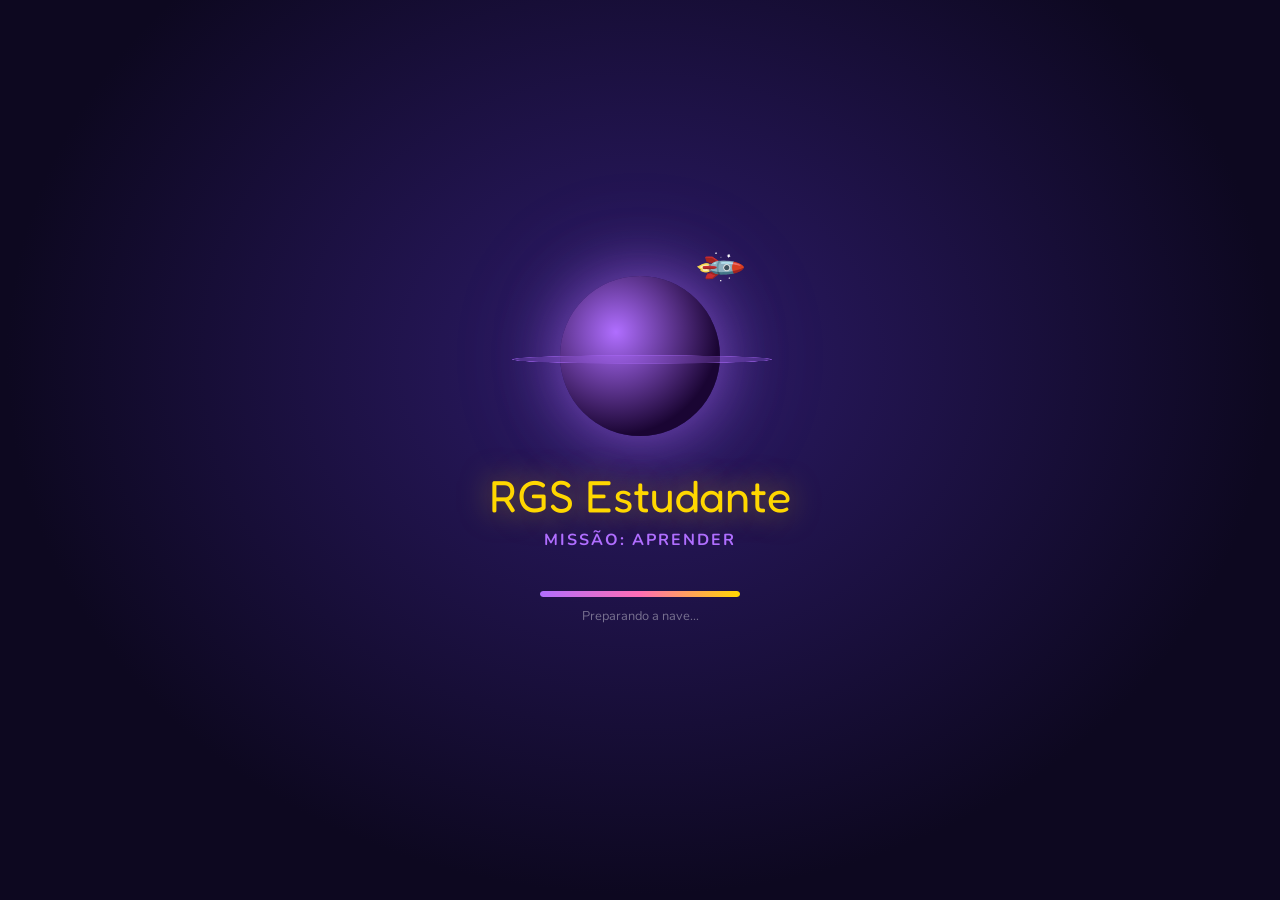
==== index.html @ f4dc2073 "Update index.html" ====
<!DOCTYPE html>
<html lang="pt-BR">
<head>
<meta charset="UTF-8">
<meta name="viewport" content="width=device-width, initial-scale=1.0, user-scalable=no">
<title>RGS Estudante 🚀</title>
<link href="https://fonts.googleapis.com/css2?family=Fredoka+One&family=Nunito:wght@400;600;700;800;900&display=swap" rel="stylesheet">
<style>
:root{--gold:#FFD700;--neon:#39ff14;--pink:#ff6eb4;--blue:#64c8ff;--purple:#b06eff;--red:#ff4757;--orange:#ff8c42;--surface:rgba(255,255,255,0.07);--surface2:rgba(255,255,255,0.13);--text:#f0e6ff}
*{box-sizing:border-box;margin:0;padding:0;-webkit-tap-highlight-color:transparent}
html{height:100%}
body{background:#0d0820;min-height:100vh;font-family:'Nunito',sans-serif;color:var(--text);overflow-x:hidden}
#starCanvas{position:fixed;top:0;left:0;width:100%;height:100%;pointer-events:none;z-index:0}

/* SPLASH */
#splash{position:fixed;inset:0;z-index:999;display:flex;flex-direction:column;align-items:center;justify-content:center;background:radial-gradient(ellipse at 50% 40%,#2d1b69 0%,#0d0820 70%);overflow:hidden}
#splash .planet{width:160px;height:160px;border-radius:50%;background:radial-gradient(circle at 35% 35%,#b06eff,#1a0533 70%);box-shadow:0 0 60px rgba(176,110,255,0.6),0 0 120px rgba(176,110,255,0.2);position:relative;animation:planetFloat 3s ease-in-out infinite}
#splash .planet::after{content:'';position:absolute;left:-30%;top:42%;width:160%;height:18%;background:rgba(176,110,255,0.25);border-radius:50%;border:2px solid rgba(176,110,255,0.5);transform:rotateX(75deg)}
.rocket-wrap{position:absolute;top:-30px;right:-20px;animation:rocketOrbit 6s linear infinite;transform-origin:-40px 50px}
.rocket-wrap span{font-size:2rem;display:block;transform:rotate(45deg)}
@keyframes planetFloat{0%,100%{transform:translateY(0)}50%{transform:translateY(-14px)}}
@keyframes rocketOrbit{from{transform:rotate(0deg)}to{transform:rotate(360deg)}}
#splash .app-name{font-family:'Fredoka One';font-size:2.8rem;color:var(--gold);margin-top:2rem;text-shadow:0 0 30px rgba(255,215,0,0.5);opacity:0;animation:fadeUp 0.8s 0.6s forwards}
#splash .app-sub{font-size:1rem;color:var(--purple);margin-top:6px;opacity:0;animation:fadeUp 0.8s 1s forwards;font-weight:700;letter-spacing:2px}
#splash .loading-bar-wrap{width:200px;height:6px;background:rgba(255,255,255,0.1);border-radius:20px;margin-top:2.5rem;overflow:hidden;opacity:0;animation:fadeUp 0.8s 1.3s forwards}
#splash .loading-bar{height:100%;width:0%;border-radius:20px;background:linear-gradient(90deg,var(--purple),var(--pink),var(--gold));animation:loadBar 2s 1.5s ease forwards}
#splash .loading-txt{font-size:0.8rem;color:rgba(255,255,255,0.4);margin-top:10px;opacity:0;animation:fadeUp 0.5s 1.5s forwards}
@keyframes fadeUp{from{opacity:0;transform:translateY(20px)}to{opacity:1;transform:translateY(0)}}
@keyframes loadBar{0%{width:0%}30%{width:40%}70%{width:75%}100%{width:100%}}
#splash.hide{animation:splashOut 0.7s forwards}
@keyframes splashOut{from{opacity:1;transform:scale(1)}to{opacity:0;transform:scale(1.06);pointer-events:none}}
.shoot{position:fixed;top:0;left:0;border-radius:50%;background:white;pointer-events:none;z-index:1;animation:shoot linear forwards}
@keyframes shoot{from{transform:translate(0,0);opacity:1}to{transform:translate(var(--dx),var(--dy));opacity:0}}

/* LAYOUT */
.app{position:relative;z-index:1;max-width:480px;margin:0 auto;padding:1rem}
.screen{display:none}.screen.active{display:block}

/* HEADER */
.header{background:var(--surface);backdrop-filter:blur(12px);border:1px solid rgba(255,255,255,0.13);border-radius:20px;padding:0.9rem 1.2rem;margin-bottom:1.2rem;display:flex;align-items:center;justify-content:space-between}
.logo{font-family:'Fredoka One';font-size:1.5rem;color:var(--gold);letter-spacing:1px}
.logo span{color:var(--pink)}
.logo small{font-size:0.6rem;color:rgba(255,255,255,0.35);display:block;font-family:'Nunito';font-weight:700;letter-spacing:2px}
.mode-btn{background:var(--surface2);border:1px solid rgba(255,255,255,0.18);border-radius:12px;color:var(--text);font-family:'Nunito';font-weight:800;font-size:0.78rem;padding:7px 14px;cursor:pointer;transition:all 0.2s}
.mode-btn:hover{background:rgba(255,255,255,0.2)}

/* LOGIN */
#screenLogin{min-height:70vh;display:none;flex-direction:column;align-items:center;justify-content:center}
#screenLogin.active{display:flex}
.login-planet{width:90px;height:90px;border-radius:50%;background:radial-gradient(circle at 35% 35%,var(--purple),#1a0533 70%);box-shadow:0 0 40px rgba(176,110,255,0.5);display:flex;align-items:center;justify-content:center;font-size:2.5rem;margin-bottom:1.5rem;animation:planetFloat 3s ease-in-out infinite}
.login-title{font-family:'Fredoka One';font-size:2rem;color:var(--gold);text-align:center}
.login-sub{font-size:0.9rem;color:rgba(255,255,255,0.5);margin-top:4px;margin-bottom:2rem;text-align:center}
.login-card{background:var(--surface);border:1px solid rgba(255,255,255,0.12);border-radius:24px;padding:1.75rem;width:100%;max-width:340px}
.login-label{font-size:0.82rem;font-weight:800;color:var(--blue);margin-bottom:6px;display:block}
.login-input{width:100%;background:rgba(255,255,255,0.08);border:1.5px solid rgba(255,255,255,0.15);border-radius:14px;padding:0.75rem 1rem;font-family:'Nunito';font-size:1rem;color:var(--text);outline:none;margin-bottom:1rem;transition:border 0.2s}
.login-input:focus{border-color:var(--purple)}
.login-btn{width:100%;background:linear-gradient(135deg,var(--purple),var(--pink));border:none;border-radius:14px;padding:0.9rem;font-family:'Fredoka One';font-size:1.1rem;color:white;cursor:pointer;transition:all 0.2s;margin-top:0.25rem;display:flex;align-items:center;justify-content:center;gap:8px}
.login-btn:hover{transform:scale(1.02);opacity:0.92}
.login-error{color:var(--red);font-size:0.82rem;text-align:center;margin-top:-0.5rem;margin-bottom:0.75rem;display:none}

/* HERO */
.hero-card{background:linear-gradient(135deg,rgba(176,110,255,0.28),rgba(57,255,20,0.07));border:1px solid rgba(176,110,255,0.35);border-radius:24px;padding:1.4rem 1.5rem;margin-bottom:1.2rem;position:relative;overflow:hidden}
.hero-card::before{content:'🚀';position:absolute;top:-8px;right:-8px;font-size:5rem;opacity:0.08;transform:rotate(30deg)}
.hero-greeting{font-family:'Fredoka One';font-size:1.6rem;color:var(--gold)}
.hero-name{font-family:'Fredoka One';font-size:2rem;color:white}
.hero-sub{font-size:0.85rem;opacity:0.65;margin-top:2px}
.xp-bar-wrap{margin-top:1rem}
.xp-label{font-size:0.74rem;opacity:0.65;margin-bottom:5px;display:flex;justify-content:space-between}
.xp-bar{background:rgba(255,255,255,0.1);border-radius:20px;height:14px;overflow:hidden}
.xp-fill{background:linear-gradient(90deg,var(--gold),var(--pink));height:100%;border-radius:20px;transition:width 1s ease}

/* STATS */
.stats-row{display:flex;gap:0.7rem;margin-bottom:1.2rem}
.stat-card{flex:1;background:var(--surface);border:1px solid rgba(255,255,255,0.1);border-radius:16px;padding:0.75rem 0.5rem;text-align:center}
.stat-num{font-family:'Fredoka One';font-size:1.5rem;color:var(--gold)}
.stat-lbl{font-size:0.65rem;opacity:0.6;line-height:1.3}
.section-title{font-family:'Fredoka One';font-size:1.05rem;color:var(--blue);margin-bottom:0.7rem;display:flex;align-items:center;gap:7px}

/* MISSIONS */
.mission-card{background:var(--surface);border:1px solid rgba(255,255,255,0.1);border-radius:18px;padding:1rem 1.2rem;margin-bottom:0.7rem;cursor:pointer;transition:all 0.22s;position:relative;overflow:hidden}
.mission-card:active{transform:scale(0.97)}
.mission-card:hover{border-color:var(--purple);background:var(--surface2);transform:translateY(-2px)}
.mission-header{display:flex;align-items:center;gap:10px;margin-bottom:6px}
.mission-icon{font-size:2rem}
.mission-name{font-weight:800;font-size:0.98rem}
.mission-sub{font-size:0.76rem;opacity:0.65}
.mission-footer{display:flex;gap:6px;margin-top:8px;flex-wrap:wrap}
.badge{font-size:0.68rem;font-weight:800;padding:3px 10px;border-radius:20px;display:inline-block}
.badge-xp{background:rgba(255,215,0,0.18);color:var(--gold);border:1px solid rgba(255,215,0,0.35)}
.badge-subj{background:rgba(100,200,255,0.18);color:var(--blue);border:1px solid rgba(100,200,255,0.35)}
.badge-done{background:rgba(57,255,20,0.13);color:var(--neon);border:1px solid rgba(57,255,20,0.3)}
.badge-diff{background:rgba(255,140,66,0.18);color:var(--orange);border:1px solid rgba(255,140,66,0.35)}
.empty-state{text-align:center;padding:2rem 1rem;opacity:0.55}
.empty-icon{font-size:2.5rem;margin-bottom:0.5rem}
.empty-msg{font-size:0.85rem;line-height:1.5}

/* TASK */
.task-header{background:var(--surface);border:1px solid rgba(255,255,255,0.1);border-radius:20px;padding:1rem 1.2rem;margin-bottom:1rem}
.task-title{font-family:'Fredoka One';font-size:1.2rem;color:var(--gold)}
.progress-lbl{font-size:0.74rem;opacity:0.65;margin-bottom:4px;display:flex;justify-content:space-between}
.progress-bar{background:rgba(255,255,255,0.1);border-radius:20px;height:10px;overflow:hidden}
.progress-fill{background:linear-gradient(90deg,var(--blue),var(--purple));height:100%;border-radius:20px;transition:width 0.5s}
.question-card{background:linear-gradient(135deg,rgba(100,200,255,0.1),rgba(176,110,255,0.12));border:1px solid rgba(100,200,255,0.28);border-radius:20px;padding:1.25rem;margin-bottom:1rem}
.question-num{font-size:0.72rem;color:var(--blue);font-weight:800;margin-bottom:6px;letter-spacing:1px}
.question-text{font-size:1.05rem;font-weight:700;line-height:1.45}
.options-grid{display:grid;grid-template-columns:1fr 1fr;gap:0.6rem;margin-bottom:1rem}
.option-btn{background:var(--surface);border:1.5px solid rgba(255,255,255,0.14);border-radius:14px;padding:0.8rem 0.5rem;cursor:pointer;font-family:'Nunito';font-weight:800;font-size:0.88rem;color:var(--text);transition:all 0.18s;text-align:center;line-height:1.3}
.option-btn:hover:not(:disabled){border-color:var(--purple);background:rgba(176,110,255,0.2);transform:scale(1.03)}
.option-btn.correct{background:rgba(57,255,20,0.2);border-color:var(--neon);color:var(--neon)}
.option-btn.wrong{background:rgba(255,71,87,0.2);border-color:var(--red);color:var(--red)}
.option-btn:disabled{cursor:default}
.open-answer{width:100%;background:var(--surface2);border:1.5px solid rgba(255,255,255,0.18);border-radius:14px;padding:0.8rem 1rem;font-family:'Nunito';font-size:1rem;color:var(--text);resize:none;outline:none;margin-bottom:0.75rem}
.open-answer:focus{border-color:var(--purple)}
.feedback-bar{border-radius:14px;padding:0.75rem 1rem;margin-bottom:0.75rem;font-weight:800;display:none;align-items:center;gap:8px;font-size:0.95rem}
.feedback-bar.correct{background:rgba(57,255,20,0.14);border:1px solid rgba(57,255,20,0.35);color:var(--neon);display:flex}
.feedback-bar.wrong{background:rgba(255,71,87,0.14);border:1px solid rgba(255,71,87,0.35);color:var(--red);display:flex}
.next-btn{width:100%;background:linear-gradient(135deg,var(--purple),var(--pink));border:none;border-radius:16px;padding:0.9rem;font-family:'Fredoka One';font-size:1.1rem;color:white;cursor:pointer;transition:all 0.2s;display:none}
.next-btn:hover{transform:scale(1.02)}
.next-btn.visible{display:block}
.back-btn{background:var(--surface);border:1px solid rgba(255,255,255,0.13);border-radius:12px;padding:7px 16px;cursor:pointer;font-family:'Nunito';font-weight:800;font-size:0.82rem;color:var(--text);margin-bottom:1rem;transition:all 0.2s}
.back-btn:hover{background:var(--surface2)}
.submit-btn{width:100%;background:linear-gradient(135deg,var(--blue),var(--purple));border:none;border-radius:16px;padding:0.9rem;font-family:'Fredoka One';font-size:1.1rem;color:white;cursor:pointer;transition:all 0.2s}
.submit-btn:hover{transform:scale(1.02)}

/* RESULT */
.result-card{background:linear-gradient(135deg,rgba(255,215,0,0.13),rgba(176,110,255,0.13));border:1px solid rgba(255,215,0,0.28);border-radius:24px;padding:2rem;text-align:center;margin-bottom:1rem}
.result-trophy{font-size:4.5rem;margin-bottom:0.5rem;animation:trophyBounce 0.6s 0.2s both}
@keyframes trophyBounce{0%{transform:scale(0) rotate(-20deg)}70%{transform:scale(1.2) rotate(5deg)}100%{transform:scale(1) rotate(0)}}
.result-title{font-family:'Fredoka One';font-size:2rem;color:var(--gold)}
.result-sub{font-size:0.88rem;opacity:0.75;margin-top:4px}
.result-score{font-family:'Fredoka One';font-size:3.5rem;margin:1rem 0;background:linear-gradient(135deg,var(--gold),var(--pink));-webkit-background-clip:text;-webkit-text-fill-color:transparent;background-clip:text}
.result-stats{display:flex;gap:1rem;justify-content:center;margin-top:1rem}
.result-stat{text-align:center}
.result-stat-num{font-family:'Fredoka One';font-size:1.4rem;color:var(--blue)}
.result-stat-lbl{font-size:0.72rem;opacity:0.65}
.xp-gained{background:rgba(255,215,0,0.13);border:1px solid rgba(255,215,0,0.28);border-radius:14px;padding:0.75rem;margin-top:1rem;font-family:'Fredoka One';font-size:1.1rem;color:var(--gold)}

/* PARENT */
.parent-band{background:linear-gradient(135deg,rgba(255,140,66,0.22),rgba(255,71,87,0.15));border:1px solid rgba(255,140,66,0.3);border-radius:20px;padding:1rem 1.2rem;margin-bottom:1rem;display:flex;align-items:center;gap:10px}
.parent-icon{font-size:1.8rem}
.parent-title{font-family:'Fredoka One';font-size:1.15rem;color:var(--orange)}
.parent-sub{font-size:0.76rem;opacity:0.65}
.tab-bar{display:flex;gap:0.5rem;margin-bottom:1rem}
.tab-btn{flex:1;background:var(--surface);border:1px solid rgba(255,255,255,0.1);border-radius:12px;padding:0.55rem 0.25rem;cursor:pointer;font-family:'Nunito';font-weight:800;font-size:0.75rem;color:var(--text);transition:all 0.2s;text-align:center}
.tab-btn.active{background:rgba(176,110,255,0.28);border-color:var(--purple);color:var(--purple)}
.tab-content{display:none}.tab-content.active{display:block}
.create-card{background:var(--surface);border:1px solid rgba(255,255,255,0.1);border-radius:20px;padding:1.25rem;margin-bottom:1rem}
.form-label{font-size:0.78rem;font-weight:800;color:var(--blue);margin-bottom:5px;display:block}
.form-input,.form-select{width:100%;background:rgba(255,255,255,0.07);border:1.5px solid rgba(255,255,255,0.14);border-radius:12px;padding:0.65rem 0.9rem;font-family:'Nunito';font-size:0.9rem;color:var(--text);outline:none;margin-bottom:0.85rem;transition:border 0.2s}
.form-input:focus,.form-select:focus{border-color:var(--purple)}
.form-select option{background:#1a0533}
.form-row{display:grid;grid-template-columns:1fr 1fr;gap:0.7rem}
.generate-btn{width:100%;background:linear-gradient(135deg,var(--orange),var(--red));border:none;border-radius:14px;padding:0.85rem;font-family:'Fredoka One';font-size:1rem;color:white;cursor:pointer;transition:all 0.2s;display:flex;align-items:center;justify-content:center;gap:8px}
.generate-btn:hover{transform:scale(1.02)}
.generate-btn:disabled{opacity:0.55;cursor:default;transform:none}
.preview-card{background:rgba(57,255,20,0.05);border:1px solid rgba(57,255,20,0.2);border-radius:16px;padding:1rem;margin-top:0.75rem;display:none}
.preview-card.visible{display:block}
.preview-title{font-size:0.78rem;font-weight:800;color:var(--neon);margin-bottom:6px}
.preview-q{font-size:0.83rem;margin-bottom:4px;opacity:0.82}
.publish-btn{width:100%;background:linear-gradient(135deg,var(--neon),#00cc44);border:none;border-radius:14px;padding:0.85rem;margin-top:0.75rem;font-family:'Fredoka One';font-size:1rem;color:#0a3300;cursor:pointer;transition:all 0.2s}
.publish-btn:hover{transform:scale(1.02)}
.task-item{background:var(--surface);border:1px solid rgba(255,255,255,0.09);border-radius:14px;padding:0.75rem 1rem;margin-bottom:0.55rem;display:flex;align-items:center;justify-content:space-between}
.task-item-name{font-weight:800;font-size:0.88rem}
.task-item-meta{font-size:0.72rem;opacity:0.55;margin-top:2px}
.task-delete{background:rgba(255,71,87,0.18);border:1px solid rgba(255,71,87,0.3);border-radius:8px;padding:4px 10px;cursor:pointer;font-size:0.72rem;color:var(--red);font-family:'Nunito';font-weight:800}
.config-card{background:var(--surface);border:1px solid rgba(255,255,255,0.1);border-radius:20px;padding:1.25rem;margin-bottom:1rem}
.config-title{font-family:'Fredoka One';font-size:1.1rem;color:var(--gold);margin-bottom:0.4rem}
.config-sub{font-size:0.8rem;opacity:0.65;margin-bottom:1rem;line-height:1.5}
.save-btn{width:100%;background:linear-gradient(135deg,var(--purple),var(--blue));border:none;border-radius:14px;padding:0.85rem;font-family:'Fredoka One';font-size:1rem;color:white;cursor:pointer;transition:all 0.2s}
.save-btn:hover{transform:scale(1.02)}
.tip-box{background:rgba(100,200,255,0.07);border:1px solid rgba(100,200,255,0.18);border-radius:12px;padding:0.7rem;margin-top:0.75rem;font-size:0.78rem;color:var(--blue);line-height:1.5}
.gs-badge{font-size:0.7rem;font-weight:800;padding:3px 10px;border-radius:10px}
.gs-ok{background:rgba(57,255,20,0.15);color:var(--neon);border:1px solid rgba(57,255,20,0.3)}
.gs-err{background:rgba(255,71,87,0.15);color:var(--red);border:1px solid rgba(255,71,87,0.3)}
.gs-load{background:rgba(255,215,0,0.15);color:var(--gold);border:1px solid rgba(255,215,0,0.3)}

/* LOADING OVERLAY */
#loadingOverlay{position:fixed;inset:0;background:rgba(13,8,32,0.85);z-index:800;display:none;flex-direction:column;align-items:center;justify-content:center;gap:1rem}
#loadingOverlay.show{display:flex}
.loading-msg{font-family:'Fredoka One';font-size:1.2rem;color:var(--gold)}

/* TOAST */
.toast{position:fixed;bottom:1.5rem;left:50%;transform:translateX(-50%);background:rgba(20,8,50,0.96);border:1px solid rgba(176,110,255,0.4);border-radius:16px;padding:0.75rem 1.25rem;font-weight:800;font-size:0.88rem;z-index:500;opacity:0;transition:opacity 0.3s;pointer-events:none;white-space:nowrap;max-width:90vw;text-align:center}
.toast.show{opacity:1}
@keyframes xpPop{0%{transform:translate(-50%,-50%) scale(0.5);opacity:1}100%{transform:translate(-50%,-150%) scale(1.3);opacity:0}}
.xp-pop{position:fixed;left:50%;top:50%;font-family:'Fredoka One';font-size:2rem;color:var(--gold);pointer-events:none;z-index:400;animation:xpPop 1.1s ease-out forwards;text-shadow:0 0 20px rgba(255,215,0,0.6)}
.spinner{display:inline-block;width:20px;height:20px;border:3px solid rgba(255,255,255,0.25);border-top-color:white;border-radius:50%;animation:spin 0.7s linear infinite}
.spinner-lg{width:40px;height:40px;border-width:4px}
@keyframes spin{to{transform:rotate(360deg)}}
.confetti{position:fixed;pointer-events:none;z-index:300;border-radius:2px;animation:confettiDrop linear forwards}
@keyframes confettiDrop{from{transform:translateY(-20px) rotate(0deg);opacity:1}to{transform:translateY(100vh) rotate(720deg);opacity:0}}
</style>
</head>
<body>
<canvas id="starCanvas"></canvas>

<!-- SPLASH -->
<div id="splash">
  <div style="position:relative">
    <div class="planet">
      <div class="rocket-wrap"><span>🚀</span></div>
    </div>
  </div>
  <div class="app-name">RGS Estudante</div>
  <div class="app-sub">MISSÃO: APRENDER</div>
  <div class="loading-bar-wrap"><div class="loading-bar"></div></div>
  <div class="loading-txt">Preparando a nave...</div>
</div>

<!-- LOADING OVERLAY -->
<div id="loadingOverlay">
  <div class="spinner spinner-lg"></div>
  <div class="loading-msg" id="loadingMsg">Conectando ao servidor...</div>
</div>

<div class="toast" id="toast"></div>

<div class="app">
  <!-- HEADER -->
  <div class="header">
    <div class="logo">RGS<span> Est.</span> 🚀<small>ESTUDANTE</small></div>
    <div style="display:flex;gap:8px;align-items:center">
      <span class="gs-badge gs-load" id="gsBadge">⏳ Sync</span>
      <button class="mode-btn" id="modeToggle" onclick="toggleMode()">🔒 Pais</button>
    </div>
  </div>

  <!-- LOGIN FILHO -->
  <div class="screen" id="screenLogin">
    <div class="login-planet">🌟</div>
    <div class="login-title">Olá, Explorador!</div>
    <div class="login-sub">Entre com seu nome para decolar</div>
    <div class="login-card">
      <label class="login-label">👦 Seu nome</label>
      <input class="login-input" id="loginName" placeholder="Digite seu nome..." autocomplete="off">
      <label class="login-label">🔑 Sua senha secreta</label>
      <input class="login-input" id="loginPass" type="password" placeholder="••••" inputmode="numeric" maxlength="6">
      <div class="login-error" id="loginError">Nome ou senha incorretos 🚫</div>
      <button class="login-btn" id="loginBtn" onclick="doLogin()">🚀 Decolar!</button>
    </div>
  </div>

  <!-- HOME FILHO -->
  <div class="screen" id="screenChild">
    <div class="hero-card">
      <div class="hero-greeting">Olá,</div>
      <div class="hero-name" id="heroName">Explorador!</div>
      <div class="hero-sub">Continue sua aventura do conhecimento ✨</div>
      <div class="xp-bar-wrap">
        <div class="xp-label"><span>Nível <span id="childLevel">1</span></span><span id="xpDisplay">0 / 100 XP</span></div>
        <div class="xp-bar"><div class="xp-fill" id="xpFill" style="width:0%"></div></div>
      </div>
    </div>
    <div class="stats-row">
      <div class="stat-card"><div class="stat-num" id="totalMissions">0</div><div class="stat-lbl">Missões feitas</div></div>
      <div class="stat-card"><div class="stat-num" id="totalStars">⭐ 0</div><div class="stat-lbl">Estrelas</div></div>
      <div class="stat-card"><div class="stat-num" id="avgScore">-</div><div class="stat-lbl">Nota média</div></div>
    </div>
    <div class="section-title">🎯 Missões Pendentes</div>
    <div id="pendingList"></div>
    <div class="section-title" style="margin-top:1rem">✅ Missões Concluídas</div>
    <div id="doneList"></div>
    <div style="text-align:center;margin-top:1.5rem">
      <button class="back-btn" onclick="logout()">🚪 Sair</button>
    </div>
  </div>

  <!-- TASK -->
  <div class="screen" id="screenTask">
    <button class="back-btn" onclick="goBack()">← Voltar</button>
    <div class="task-header">
      <div class="task-title" id="taskTitle">Missão</div>
      <div style="margin-top:8px">
        <div class="progress-lbl"><span>Questão <span id="qCurrent">1</span> de <span id="qTotal">8</span></span><span id="qScore">0 certas</span></div>
        <div class="progress-bar"><div class="progress-fill" id="progressFill" style="width:0%"></div></div>
      </div>
    </div>
    <div class="question-card">
      <div class="question-num" id="questionNum">QUESTÃO 1</div>
      <div class="question-text" id="questionText">Carregando...</div>
    </div>
    <div id="optionsArea"></div>
    <div class="feedback-bar" id="feedbackBar"><span id="feedbackIcon">✅</span><span id="feedbackMsg">Correto!</span></div>
    <button class="next-btn" id="nextBtn" onclick="nextQuestion()">Próxima questão →</button>
  </div>

  <!-- RESULT -->
  <div class="screen" id="screenResult">
    <div class="result-card">
      <div class="result-trophy" id="resultTrophy">🏆</div>
      <div class="result-title" id="resultTitle">Incrível!</div>
      <div class="result-sub" id="resultSub">Missão completa!</div>
      <div class="result-score" id="resultScore">8/8</div>
      <div class="result-stats">
        <div class="result-stat"><div class="result-stat-num" id="resCorrect">0</div><div class="result-stat-lbl">Certas</div></div>
        <div class="result-stat"><div class="result-stat-num" id="resWrong">0</div><div class="result-stat-lbl">Erradas</div></div>
        <div class="result-stat"><div class="result-stat-num" id="resGrade">10</div><div class="result-stat-lbl">Nota</div></div>
      </div>
      <div class="xp-gained" id="xpGained">+50 XP! ⭐</div>
    </div>
    <button class="submit-btn" onclick="afterResult()">🚀 Voltar ao Hangar</button>
  </div>

  <!-- PARENT -->
  <div class="screen" id="screenParent">
    <button class="back-btn" onclick="exitParent()">← Sair</button>
    <div class="parent-band">
      <div class="parent-icon">👨‍💼</div>
      <div><div class="parent-title">Painel do Comandante</div><div class="parent-sub">Gerencie missões e alunos</div></div>
    </div>
    <div class="tab-bar">
      <button class="tab-btn active" onclick="switchTab('tabCreate')">➕ Criar</button>
      <button class="tab-btn" onclick="switchTab('tabTasks')">📋 Missões</button>
      <button class="tab-btn" onclick="switchTab('tabConfig')">⚙️ Config</button>
    </div>

    <!-- TAB CRIAR -->
    <div class="tab-content active" id="tabCreate">
      <div class="create-card">
        <label class="form-label">📚 Matéria</label>
        <select class="form-select" id="taskSubject">
          <option value="Matemática">🔢 Matemática</option>
          <option value="Português">📝 Português</option>
          <option value="Ciências">🔬 Ciências</option>
          <option value="História">📜 História</option>
          <option value="Geografia">🗺️ Geografia</option>
          <option value="Inglês">🌍 Inglês</option>
          <option value="Lógica">🧠 Raciocínio Lógico</option>
        </select>
        <label class="form-label">🎯 Tema da atividade</label>
        <input class="form-input" id="taskType" placeholder="Ex: tabuada do 7, sistema solar...">
        <div class="form-row">
          <div>
            <label class="form-label">📊 Dificuldade</label>
            <select class="form-select" id="taskDiff">
              <option value="fácil">😊 Fácil</option>
              <option value="médio" selected>🤔 Médio</option>
              <option value="difícil">🔥 Difícil</option>
            </select>
          </div>
          <div>
            <label class="form-label">❓ Questões</label>
            <select class="form-select" id="taskQty">
              <option value="5">5</option>
              <option value="8" selected>8</option>
              <option value="10">10</option>
            </select>
          </div>
        </div>
        <label class="form-label">👦 Para quem?</label>
        <select class="form-select" id="taskTarget"><option value="">— Todos —</option></select>
        <button class="generate-btn" id="generateBtn" onclick="generateTask()">
          <span id="generateBtnText">🤖 Gerar Missão com IA</span>
        </button>
        <div class="tip-box">💡 A IA cria questões personalizadas com múltipla escolha e gabarito.</div>
        <div class="preview-card" id="previewCard">
          <div class="preview-title">✅ MISSÃO GERADA — Prévia:</div>
          <div id="previewContent"></div>
          <button class="publish-btn" onclick="publishTask()">🚀 Publicar Missão!</button>
        </div>
      </div>
    </div>

    <!-- TAB MISSÕES -->
    <div class="tab-content" id="tabTasks">
      <div id="parentTaskList"></div>
    </div>

    <!-- TAB CONFIG -->
    <div class="tab-content" id="tabConfig">
      <div class="config-card">
        <div class="config-title">👦 Gerenciar Alunos</div>
        <div class="config-sub">Cadastre a criança com nome e senha. Os dados ficam salvos no Google Sheets e funcionam em qualquer dispositivo.</div>
        <label class="form-label">Nome do aluno</label>
        <input class="form-input" id="newStudentName" placeholder="Ex: João">
        <label class="form-label">Senha do aluno (números)</label>
        <input class="form-input" id="newStudentPass" type="password" placeholder="Ex: 1234" maxlength="6" inputmode="numeric">
        <button class="save-btn" onclick="addStudent()">➕ Adicionar Aluno</button>
        <div id="studentList" style="margin-top:1rem"></div>
      </div>
      <div class="config-card">
        <div class="config-title">🔑 PIN dos Pais</div>
        <div class="config-sub">PIN atual: salvo no seu navegador.</div>
        <label class="form-label">Novo PIN</label>
        <input class="form-input" id="newPin" type="password" placeholder="Mínimo 4 dígitos" maxlength="6" inputmode="numeric">
        <button class="save-btn" onclick="changePin()">💾 Alterar PIN</button>
      </div>
      <div class="config-card">
        <div class="config-title">🤖 API Key Anthropic</div>
        <div class="config-sub">Para gerar missões com IA.</div>
        <label class="form-label">API Key</label>
        <input class="form-input" id="apiKeyInput" type="password" placeholder="sk-ant-...">
        <button class="save-btn" onclick="saveApiKey()">💾 Salvar</button>
        <div class="tip-box">🔒 Salva só no seu navegador. Obtenha em console.anthropic.com</div>
      </div>
      <div class="config-card">
        <div class="config-title">🔗 URL Google Sheets</div>
        <div class="config-sub">Cole aqui a URL do seu Google Apps Script Web App.</div>
        <label class="form-label">URL do Web App</label>
        <input class="form-input" id="gsUrlInput" placeholder="https://script.google.com/macros/s/...">
        <button class="save-btn" onclick="saveGsUrl()">💾 Salvar URL</button>
      </div>
    </div>
  </div>

  <!-- PARENT LOGIN -->
  <div class="screen" id="screenParentLogin">
    <div style="min-height:60vh;display:flex;flex-direction:column;align-items:center;justify-content:center">
      <div class="login-planet">🔒</div>
      <div class="login-title">Área dos Pais</div>
      <div class="login-sub">Digite o PIN para entrar</div>
      <div class="login-card">
        <label class="login-label">🔑 PIN</label>
        <input class="login-input" id="parentPinInput" type="password" placeholder="••••••" maxlength="6" inputmode="numeric">
        <div class="login-error" id="parentPinError">PIN incorreto! 🚫</div>
        <button class="login-btn" onclick="checkParentPin()">Entrar no Painel</button>
        <button class="back-btn" style="width:100%;margin-top:0.5rem;margin-bottom:0;text-align:center" onclick="cancelParentLogin()">Cancelar</button>
      </div>
    </div>
  </div>
</div>

<script>
// ═══════════════════════════════════════════════
//  CONFIG — cole a URL do Google Apps Script aqui
//  (pode também configurar no painel dos pais)
// ═══════════════════════════════════════════════
const GS_URL_FIXED = 'https://script.google.com/macros/s/AKfycbxvFxmC5_zWMsGa9QaGRkug58O81MhZ-DTHuXFE1EU9lJH2x61XuIpBp4S7IMw2_W3d/exec';

// ═══════════════════════════════════════════════
//  ESTADO
// ═══════════════════════════════════════════════
let config = { pin:'1234', apiKey:'' };
let GS_URL = GS_URL_FIXED;
let students = [];   // carregado do Sheets
let tasks    = [];   // carregado do Sheets
let currentStudent = null;
let currentTask    = null;
let currentQIdx    = 0;
let correctCount   = 0;
let generatedTask  = null;
let prevScreen     = 'screenLogin';

// ═══════════════════════════════════════════════
//  ESTRELAS
// ═══════════════════════════════════════════════
(function(){
  const c=document.getElementById('starCanvas'),ctx=c.getContext('2d');
  let stars=[];
  function resize(){c.width=innerWidth;c.height=innerHeight}
  resize();window.addEventListener('resize',resize);
  for(let i=0;i<120;i++) stars.push({x:Math.random(),y:Math.random(),r:Math.random()*1.5+0.3,opacity:Math.random(),dir:Math.random()>0.5?1:-1});
  function draw(){ctx.clearRect(0,0,c.width,c.height);stars.forEach(s=>{s.opacity+=0.008*s.dir;if(s.opacity>1||s.opacity<0)s.dir*=-1;ctx.beginPath();ctx.arc(s.x*c.width,s.y*c.height,s.r,0,Math.PI*2);ctx.fillStyle=`rgba(255,255,255,${s.opacity})`;ctx.fill()});requestAnimationFrame(draw)}
  draw();
  setInterval(()=>{const el=document.createElement('div');el.className='shoot';const len=Math.random()*200+100;el.style.cssText=`left:${Math.random()*100}%;top:${Math.random()*40}%;--dx:${len}px;--dy:${len}px;width:${Math.random()*2+1}px;height:${Math.random()*2+1}px;box-shadow:0 0 4px white;animation-duration:${Math.random()*0.8+0.4}s`;document.body.appendChild(el);setTimeout(()=>el.remove(),1200)},4000);
})();

// ═══════════════════════════════════════════════
//  SPLASH → INIT
// ═══════════════════════════════════════════════
window.addEventListener('load',()=>{
  loadLocalConfig();
  setTimeout(()=>{
    const sp=document.getElementById('splash');
    sp.classList.add('hide');
    setTimeout(()=>{sp.style.display='none';initApp()},700);
  },3400);
});

async function initApp(){
  showScreen('screenLogin');
  await carregarDoSheets();
}

// ═══════════════════════════════════════════════
//  LOCAL CONFIG (pin, apiKey, gsUrl)
// ═══════════════════════════════════════════════
function loadLocalConfig(){
  try{
    const c=localStorage.getItem('rgs_config');
    if(c) config={...config,...JSON.parse(c)};
    GS_URL = config.gsUrl || GS_URL_FIXED;
  }catch(e){}
}
function saveLocalConfig(){
  localStorage.setItem('rgs_config',JSON.stringify(config));
}

// ═══════════════════════════════════════════════
//  GOOGLE SHEETS — comunicação
// ═══════════════════════════════════════════════
function setBadge(state,msg){
  const b=document.getElementById('gsBadge');
  b.className='gs-badge '+(state==='ok'?'gs-ok':state==='err'?'gs-err':'gs-load');
  b.textContent=msg;
}

async function gsGet(tipo){
  if(!GS_URL) return null;
  try{
    const r=await fetch(GS_URL+'?type='+tipo,{method:'GET'});
    const d=await r.json();
    return d.ok ? d : null;
  }catch(e){return null;}
}

async function gsPost(data){
  if(!GS_URL) return false;
  try{
    await fetch(GS_URL,{method:'POST',mode:'no-cors',headers:{'Content-Type':'application/json'},body:JSON.stringify(data)});
    return true;
  }catch(e){return false;}
}

async function carregarDoSheets(){
  if(!GS_URL){setBadge('err','⚡ Sem URL');return;}
  setBadge('load','⏳ Sync...');
  showLoading('Carregando dados...');
  try{
    const [rs,rt]=await Promise.all([gsGet('alunos'),gsGet('tarefas')]);
    if(rs && rs.alunos)  students = rs.alunos;
    if(rt && rt.tarefas) tasks    = rt.tarefas;
    setBadge('ok','✅ Online');
  }catch(e){
    setBadge('err','❌ Offline');
    showToast('Sem conexão com Sheets. Verifique a URL.');
  }
  hideLoading();
}

// ═══════════════════════════════════════════════
//  LOADING OVERLAY
// ═══════════════════════════════════════════════
function showLoading(msg='Carregando...'){
  document.getElementById('loadingMsg').textContent=msg;
  document.getElementById('loadingOverlay').classList.add('show');
}
function hideLoading(){
  document.getElementById('loadingOverlay').classList.remove('show');
}

// ═══════════════════════════════════════════════
//  SCREENS
// ═══════════════════════════════════════════════
function showScreen(id){
  document.querySelectorAll('.screen').forEach(s=>s.classList.remove('active'));
  document.getElementById(id).classList.add('active');
  window.scrollTo(0,0);
}
function goBack(){showScreen(prevScreen);if(prevScreen==='screenChild')refreshChild();}

// ═══════════════════════════════════════════════
//  LOGIN FILHO
// ═══════════════════════════════════════════════
document.addEventListener('keydown',e=>{
  if(e.key==='Enter'){
    if(document.getElementById('screenLogin').classList.contains('active')) doLogin();
    if(document.getElementById('screenParentLogin').classList.contains('active')) checkParentPin();
  }
});

async function doLogin(){
  const name=document.getElementById('loginName').value.trim();
  const pass=document.getElementById('loginPass').value.trim();
  const err=document.getElementById('loginError');
  const btn=document.getElementById('loginBtn');
  if(!name||!pass){err.style.display='block';err.textContent='Preencha nome e senha!';return;}

  btn.innerHTML='<span class="spinner"></span> Entrando...';
  btn.disabled=true;

  // Recarrega alunos do Sheets para garantir dados frescos
  if(GS_URL){
    const rs=await gsGet('alunos');
    if(rs&&rs.alunos) students=rs.alunos;
  }

  const student=students.find(s=>s.nome.toLowerCase()===name.toLowerCase()&&s.senha===pass);

  btn.innerHTML='🚀 Decolar!';
  btn.disabled=false;

  if(!student){
    err.style.display='block';
    err.textContent='Nome ou senha incorretos 🚫';
    return;
  }
  err.style.display='none';
  currentStudent=student;
  document.getElementById('loginName').value='';
  document.getElementById('loginPass').value='';

  // Carrega tarefas frescas
  if(GS_URL){
    showLoading('Carregando missões...');
    const rt=await gsGet('tarefas');
    if(rt&&rt.tarefas) tasks=rt.tarefas;
    hideLoading();
  }

  prevScreen='screenChild';
  refreshChild();
  showScreen('screenChild');
}

function logout(){
  currentStudent=null;
  showScreen('screenLogin');
}

// ═══════════════════════════════════════════════
//  HOME FILHO
// ═══════════════════════════════════════════════
function refreshChild(){
  if(!currentStudent) return;
  const s=currentStudent;
  const xp=s.xp||0, xpPerLevel=100;
  const level=Math.floor(xp/xpPerLevel)+1;
  const inLevel=xp%xpPerLevel;
  document.getElementById('heroName').textContent=(s.nome||s.name)+'!';
  document.getElementById('childLevel').textContent=level;
  document.getElementById('xpDisplay').textContent=`${inLevel} / ${xpPerLevel} XP`;
  document.getElementById('xpFill').style.width=(inLevel/xpPerLevel*100)+'%';
  document.getElementById('totalMissions').textContent=s.missoes||s.missions||0;
  document.getElementById('totalStars').textContent='⭐ '+(s.estrelas||s.stars||0);
  const scores=s.notas||s.scores||[];
  const avg=scores.length?(scores.reduce((a,b)=>Number(a)+Number(b),0)/scores.length).toFixed(1):'-';
  document.getElementById('avgScore').textContent=avg;
  renderMissions();
}

function renderMissions(){
  const sNome=(currentStudent.nome||currentStudent.name||'').toLowerCase();
  const pending=tasks.filter(t=>!t.done&&(!t.targetStudent||t.targetStudent.toLowerCase()===sNome||t.targetStudent===''));
  const done=tasks.filter(t=>t.done&&(t.doneBy||'').toLowerCase()===sNome);

  const pendEl=document.getElementById('pendingList');
  const doneEl=document.getElementById('doneList');

  pendEl.innerHTML=pending.length===0
    ?`<div class="empty-state"><div class="empty-icon">🛸</div><div class="empty-msg">Nenhuma missão pendente.<br>Aguarde o comandante!</div></div>`
    :pending.map(t=>`
      <div class="mission-card" onclick="startTask('${t.id}')">
        <div class="mission-header">
          <div class="mission-icon">${subjectIcon(t.subject)}</div>
          <div><div class="mission-name">${t.name}</div><div class="mission-sub">${t.subject} • ${t.questions.length} questões</div></div>
        </div>
        <div class="mission-footer">
          <span class="badge badge-xp">+${t.xp} XP</span>
          <span class="badge badge-subj">${t.subject}</span>
          <span class="badge badge-diff">${t.diff||'médio'}</span>
        </div>
      </div>`).join('');

  doneEl.innerHTML=done.length===0
    ?`<div class="empty-state"><div class="empty-icon">🌙</div><div class="empty-msg">Nenhuma missão concluída ainda.</div></div>`
    :done.map(t=>`
      <div class="mission-card" style="opacity:0.65;cursor:default">
        <div class="mission-header">
          <div class="mission-icon">${subjectIcon(t.subject)}</div>
          <div><div class="mission-name">${t.name}</div><div class="mission-sub">${t.subject} • Nota: ${t.score}/10</div></div>
        </div>
        <div class="mission-footer">
          <span class="badge badge-done">✅ Concluída</span>
          <span class="badge badge-xp">+${t.xpEarned||t.xp} XP</span>
        </div>
      </div>`).join('');
}

function subjectIcon(s){return{Matemática:'🔢',Português:'📝',Ciências:'🔬',História:'📜',Geografia:'🗺️',Inglês:'🌍',Lógica:'🧠'}[s]||'📚'}

// ═══════════════════════════════════════════════
//  TAREFA — RESOLVER
// ═══════════════════════════════════════════════
function startTask(id){
  currentTask=tasks.find(t=>t.id===id);if(!currentTask)return;
  currentQIdx=0;correctCount=0;
  document.getElementById('taskTitle').textContent=currentTask.name;
  document.getElementById('qTotal').textContent=currentTask.questions.length;
  prevScreen='screenChild';
  showScreen('screenTask');
  renderQuestion();
}

function renderQuestion(){
  const q=currentTask.questions[currentQIdx];
  const total=currentTask.questions.length;
  document.getElementById('questionNum').textContent=`QUESTÃO ${currentQIdx+1}`;
  document.getElementById('questionText').textContent=q.question;
  document.getElementById('qCurrent').textContent=currentQIdx+1;
  document.getElementById('qScore').textContent=`${correctCount} certas`;
  document.getElementById('progressFill').style.width=((currentQIdx/total)*100)+'%';
  document.getElementById('feedbackBar').className='feedback-bar';
  document.getElementById('nextBtn').className='next-btn';
  const area=document.getElementById('optionsArea');
  if(q.options&&q.options.length){
    area.innerHTML=`<div class="options-grid">${q.options.map(opt=>`<button class="option-btn" onclick="selectOption(this,${JSON.stringify(opt)},${JSON.stringify(q.answer)})">${opt}</button>`).join('')}</div>`;
  }else{
    area.innerHTML=`<textarea class="open-answer" id="openAns" rows="3" placeholder="Escreva sua resposta..."></textarea><button class="submit-btn" onclick="submitOpen()">Confirmar ✓</button>`;
  }
}

function selectOption(btn,selected,answer){
  document.querySelectorAll('.option-btn').forEach(b=>b.disabled=true);
  const ok=selected.trim().toLowerCase()===answer.trim().toLowerCase();
  btn.classList.add(ok?'correct':'wrong');
  if(!ok)document.querySelectorAll('.option-btn').forEach(b=>{if(b.textContent.trim().toLowerCase()===answer.trim().toLowerCase())b.classList.add('correct')});
  showFeedback(ok,answer);if(ok)correctCount++;
  document.getElementById('nextBtn').classList.add('visible');
}

function submitOpen(){
  const ans=document.getElementById('openAns').value.trim();
  if(!ans){showToast('Escreva sua resposta!');return;}
  const q=currentTask.questions[currentQIdx];
  const ok=ans.toLowerCase().includes(q.answer.toLowerCase())||q.answer.toLowerCase().includes(ans.toLowerCase());
  showFeedback(ok,q.answer);if(ok)correctCount++;
  document.getElementById('openAns').disabled=true;
  const sb=document.querySelector('#optionsArea .submit-btn');if(sb)sb.style.display='none';
  document.getElementById('nextBtn').classList.add('visible');
}

function showFeedback(ok,answer){
  const bar=document.getElementById('feedbackBar');
  bar.className='feedback-bar '+(ok?'correct':'wrong');
  document.getElementById('feedbackIcon').textContent=ok?'✅':'❌';
  document.getElementById('feedbackMsg').textContent=ok?'Correto! Muito bem! 🎉':'Ops! A resposta era: '+answer;
}

function nextQuestion(){
  currentQIdx++;
  if(currentQIdx>=currentTask.questions.length)finishTask();else renderQuestion();
}

async function finishTask(){
  const total=currentTask.questions.length;
  const pct=correctCount/total;
  const grade=Math.round(pct*10);
  const xpEarned=Math.round(currentTask.xp*pct);
  const stars=grade>=9?3:grade>=7?2:grade>=5?1:0;

  // Atualiza tarefa localmente
  currentTask.done=true;
  currentTask.score=grade;
  currentTask.xpEarned=xpEarned;
  currentTask.doneBy=(currentStudent.nome||currentStudent.name);
  currentTask.completedAt=new Date().toISOString();

  // Atualiza aluno localmente
  currentStudent.xp=(Number(currentStudent.xp)||0)+xpEarned;
  currentStudent.missoes=(Number(currentStudent.missoes||currentStudent.missions)||0)+1;
  currentStudent.estrelas=(Number(currentStudent.estrelas||currentStudent.stars)||0)+stars;
  if(!currentStudent.notas) currentStudent.notas=[];
  currentStudent.notas.push(grade);

  // Envia ao Sheets
  showLoading('Salvando resultado...');
  await gsPost({
    type:'result',
    taskId:currentTask.id,
    taskName:currentTask.name,
    subject:currentTask.subject,
    childName:(currentStudent.nome||currentStudent.name),
    grade, correct:correctCount, total, xpEarned, stars
  });
  hideLoading();

  // Tela de resultado
  const trophies={3:'🏆',2:'🥈',1:'🥉',0:'😅'};
  const titles={3:'Lendário!',2:'Incrível!',1:'Bom trabalho!',0:'Continue tentando!'};
  document.getElementById('resultTrophy').textContent=trophies[stars]||'🎖️';
  document.getElementById('resultTitle').textContent=titles[stars]||'Concluído!';
  document.getElementById('resultSub').textContent=(currentStudent.nome||currentStudent.name)+', missão concluída!';
  document.getElementById('resultScore').textContent=`${correctCount}/${total}`;
  document.getElementById('resCorrect').textContent=correctCount;
  document.getElementById('resWrong').textContent=total-correctCount;
  document.getElementById('resGrade').textContent=grade;
  document.getElementById('xpGained').textContent=`+${xpEarned} XP ganhos! ${'⭐'.repeat(stars)}`;
  showScreen('screenResult');
  spawnXpPop(xpEarned);
  if(stars>=2)launchConfetti();
}

async function afterResult(){
  // Recarrega dados frescos do Sheets
  if(GS_URL){
    showLoading('Atualizando...');
    const [rs,rt]=await Promise.all([gsGet('alunos'),gsGet('tarefas')]);
    if(rs&&rs.alunos){
      students=rs.alunos;
      currentStudent=students.find(s=>(s.nome||s.name).toLowerCase()===(currentStudent.nome||currentStudent.name).toLowerCase())||currentStudent;
    }
    if(rt&&rt.tarefas) tasks=rt.tarefas;
    hideLoading();
  }
  refreshChild();
  showScreen('screenChild');
}

// ═══════════════════════════════════════════════
//  ÁREA DOS PAIS
// ═══════════════════════════════════════════════
function toggleMode(){
  showScreen('screenParentLogin');
  document.getElementById('parentPinInput').value='';
  document.getElementById('parentPinError').style.display='none';
  setTimeout(()=>document.getElementById('parentPinInput').focus(),300);
}
function cancelParentLogin(){showScreen(prevScreen);}
function checkParentPin(){
  const pin=document.getElementById('parentPinInput').value;
  if(pin===config.pin){enterParent();}
  else{document.getElementById('parentPinError').style.display='block';document.getElementById('parentPinInput').value='';}
}
async function enterParent(){
  showScreen('screenParent');
  document.getElementById('modeToggle').textContent='👦 Sair';
  document.getElementById('gsUrlInput').value=config.gsUrl||GS_URL||'';
  document.getElementById('apiKeyInput').value=config.apiKey||'';
  // Recarrega tudo do Sheets
  if(GS_URL){
    showLoading('Carregando painel...');
    const [rs,rt]=await Promise.all([gsGet('alunos'),gsGet('tarefas')]);
    if(rs&&rs.alunos) students=rs.alunos;
    if(rt&&rt.tarefas) tasks=rt.tarefas;
    hideLoading();
  }
  loadParentTargetSelect();
  renderStudentList();
}
function exitParent(){
  document.getElementById('modeToggle').textContent='🔒 Pais';
  showScreen('screenLogin');
}

function switchTab(tabId){
  const ids=['tabCreate','tabTasks','tabConfig'];
  document.querySelectorAll('.tab-btn').forEach((b,i)=>b.classList.toggle('active',ids[i]===tabId));
  document.querySelectorAll('.tab-content').forEach(c=>c.classList.toggle('active',c.id===tabId));
  if(tabId==='tabTasks') loadParentTasks();
  if(tabId==='tabConfig'){renderStudentList();document.getElementById('gsUrlInput').value=config.gsUrl||GS_URL||'';}
}

function loadParentTargetSelect(){
  const sel=document.getElementById('taskTarget');
  sel.innerHTML='<option value="">— Todos —</option>';
  students.forEach(s=>{
    const opt=document.createElement('option');
    opt.value=s.nome||s.name; opt.textContent=s.nome||s.name; sel.appendChild(opt);
  });
}

function loadParentTasks(){
  const el=document.getElementById('parentTaskList');
  if(!tasks.length){el.innerHTML=`<div class="empty-state"><div class="empty-icon">📭</div><div class="empty-msg">Nenhuma missão criada.</div></div>`;return;}
  el.innerHTML=tasks.map(t=>`
    <div class="task-item">
      <div>
        <div class="task-item-name">${subjectIcon(t.subject)} ${t.name}</div>
        <div class="task-item-meta">${t.subject} • ${t.questions.length} q • ${t.done?'✅ Nota: '+t.score+'/10':'⏳ Pendente'}${t.targetStudent?' • Para: '+t.targetStudent:''}</div>
      </div>
      <button class="task-delete" onclick="deleteTask('${t.id}')">🗑️</button>
    </div>`).join('');
}

async function deleteTask(id){
  tasks=tasks.filter(t=>t.id!==id);
  await gsPost({type:'deleteTask',taskId:id});
  loadParentTasks();
  showToast('Missão removida!');
}

function renderStudentList(){
  const el=document.getElementById('studentList');
  if(!students.length){el.innerHTML=`<div class="empty-state" style="padding:1rem"><div class="empty-msg">Nenhum aluno cadastrado.</div></div>`;return;}
  el.innerHTML=students.map((s,i)=>`
    <div class="task-item">
      <div>
        <div class="task-item-name">👦 ${s.nome||s.name}</div>
        <div class="task-item-meta">Nível ${s.nivel||s.level||1} • ${s.xp||0} XP • ${s.missoes||s.missions||0} missões</div>
      </div>
      <button class="task-delete" onclick="removeStudent(${i})">🗑️</button>
    </div>`).join('');
}

async function addStudent(){
  const name=document.getElementById('newStudentName').value.trim();
  const pass=document.getElementById('newStudentPass').value.trim();
  if(!name||!pass){showToast('Preencha nome e senha!');return;}
  if(pass.length<4){showToast('Senha deve ter 4+ dígitos!');return;}
  if(students.find(s=>(s.nome||s.name).toLowerCase()===name.toLowerCase())){showToast('Nome já cadastrado!');return;}

  showLoading('Cadastrando aluno...');
  const novoAluno={nome:name,senha:pass,xp:0,nivel:1,missoes:0,estrelas:0,notas:[]};
  const ok=await gsPost({type:'student',student:novoAluno});
  if(ok){
    students.push(novoAluno);
    renderStudentList();
    loadParentTargetSelect();
    document.getElementById('newStudentName').value='';
    document.getElementById('newStudentPass').value='';
    showToast(`👦 ${name} cadastrado com sucesso!`);
  }else{
    showToast('Erro ao salvar. Verifique a URL do Sheets.');
  }
  hideLoading();
}

async function removeStudent(i){
  const name=students[i].nome||students[i].name;
  showLoading('Removendo...');
  await gsPost({type:'deleteStudent',studentName:name});
  students.splice(i,1);
  renderStudentList();
  loadParentTargetSelect();
  hideLoading();
  showToast(`${name} removido.`);
}

function changePin(){
  const p=document.getElementById('newPin').value.trim();
  if(p.length<4){showToast('PIN deve ter 4+ dígitos!');return;}
  config.pin=p;saveLocalConfig();
  document.getElementById('newPin').value='';
  showToast('✅ PIN alterado!');
}

function saveApiKey(){
  config.apiKey=document.getElementById('apiKeyInput').value.trim();
  saveLocalConfig();showToast('✅ API Key salva!');
}

function saveGsUrl(){
  const url=document.getElementById('gsUrlInput').value.trim();
  config.gsUrl=url; GS_URL=url; saveLocalConfig();
  showToast('✅ URL salva! Recarregando...');
  setTimeout(()=>carregarDoSheets(),500);
}

// ═══════════════════════════════════════════════
//  GERAR TAREFA COM IA
// ═══════════════════════════════════════════════
async function generateTask(){
  const subject=document.getElementById('taskSubject').value;
  const type=document.getElementById('taskType').value.trim();
  const diff=document.getElementById('taskDiff').value;
  const qty=parseInt(document.getElementById('taskQty').value);
  const target=document.getElementById('taskTarget').value;
  if(!type){showToast('Descreva o tema da atividade!');return;}

  const btn=document.getElementById('generateBtn'),txt=document.getElementById('generateBtnText');
  btn.disabled=true;txt.innerHTML='<span class="spinner"></span> Gerando com IA...';
  document.getElementById('previewCard').classList.remove('visible');

  if(!config.apiKey){
    generatedTask=makeTemplate(subject,type,diff,qty,target);
    showPreview();btn.disabled=false;txt.textContent='🤖 Gerar Missão com IA';return;
  }

  const prompt=`Você é um professor criativo. Crie ${qty} questões de múltipla escolha sobre "${type}" (matéria: ${subject}, nível: ${diff}) para uma criança do ensino fundamental.
Responda APENAS com JSON válido neste formato:
{"title":"Nome curto e animado da missão","questions":[{"question":"Texto da pergunta","options":["A) opção1","B) opção2","C) opção3","D) opção4"],"answer":"A) opção1"}]}
Regras: linguagem simples, 4 opções sempre, resposta correta presente. Apenas JSON, sem texto extra.`;

  try{
    const res=await fetch('https://api.anthropic.com/v1/messages',{
      method:'POST',
      headers:{'Content-Type':'application/json','x-api-key':config.apiKey,'anthropic-version':'2023-06-01'},
      body:JSON.stringify({model:'claude-sonnet-4-6',max_tokens:2000,messages:[{role:'user',content:prompt}]})
    });
    const data=await res.json();
    if(data.error)throw new Error(data.error.message);
    const text=data.content[0].text;
    const jm=text.match(/\{[\s\S]*\}/);if(!jm)throw new Error('JSON não encontrado');
    const parsed=JSON.parse(jm[0]);
    generatedTask={id:'t'+Date.now(),name:parsed.title,subject,diff,questions:parsed.questions,
      xp:qty*10,created:new Date().toISOString(),done:false,targetStudent:target||''};
    showPreview();
  }catch(err){
    console.error(err);showToast('Erro na IA. Usando modelo padrão...');
    generatedTask=makeTemplate(subject,type,diff,qty,target);
    showPreview();
  }
  btn.disabled=false;txt.textContent='🤖 Gerar Missão com IA';
}

function makeTemplate(subject,type,diff,qty,target){
  const qs=[];
  for(let i=1;i<=qty;i++) qs.push({question:`Questão ${i} sobre "${type}".`,options:['A) Opção 1','B) Opção 2','C) Opção 3','D) Opção 4'],answer:'A) Opção 1'});
  return{id:'t'+Date.now(),name:`Missão: ${type}`,subject,diff,questions:qs,xp:qty*10,created:new Date().toISOString(),done:false,targetStudent:target||''};
}

function showPreview(){
  const q=generatedTask.questions;
  document.getElementById('previewContent').innerHTML=
    `<div style="font-weight:800;color:var(--gold);margin-bottom:8px">${generatedTask.name}</div>`+
    q.slice(0,3).map((it,i)=>`<div class="preview-q">📌 ${i+1}. ${it.question}</div>`).join('')+
    (q.length>3?`<div class="preview-q" style="opacity:0.5">...e mais ${q.length-3} questões</div>`:'')+
    `<div style="font-size:0.75rem;color:var(--neon);margin-top:8px">✅ ${q.length} questões com gabarito</div>`;
  document.getElementById('previewCard').classList.add('visible');
}

async function publishTask(){
  if(!generatedTask)return;
  showLoading('Publicando missão...');
  const ok=await gsPost({type:'task',task:generatedTask});
  if(ok){
    tasks.push(generatedTask);
    showToast('🚀 Missão publicada!');
    document.getElementById('previewCard').classList.remove('visible');
    document.getElementById('taskType').value='';
    generatedTask=null;
    switchTab('tabTasks');
  }else{
    showToast('Erro ao publicar. Verifique a URL do Sheets.');
  }
  hideLoading();
}

// ═══════════════════════════════════════════════
//  FX
// ═══════════════════════════════════════════════
function spawnXpPop(xp){
  const el=document.createElement('div');el.className='xp-pop';el.textContent=`+${xp} XP!`;
  document.body.appendChild(el);setTimeout(()=>el.remove(),1200);
}
function launchConfetti(){
  const colors=['#FFD700','#ff6eb4','#b06eff','#64c8ff','#39ff14','#ff4757'];
  for(let i=0;i<60;i++){
    const el=document.createElement('div');el.className='confetti';
    const color=colors[Math.floor(Math.random()*colors.length)];
    const dur=Math.random()*2+1.5,delay=Math.random()*1;
    el.style.cssText=`left:${Math.random()*100}%;top:-20px;width:${Math.random()*10+4}px;height:${Math.random()*10+4}px;background:${color};animation-duration:${dur}s;animation-delay:${delay}s;border-radius:${Math.random()>0.5?'50%':'2px'}`;
    document.body.appendChild(el);setTimeout(()=>el.remove(),(dur+delay)*1000+500);
  }
}
function showToast(msg){
  const t=document.getElementById('toast');t.textContent=msg;
  t.classList.add('show');setTimeout(()=>t.classList.remove('show'),2800);
}
</script>
</body>
</html>
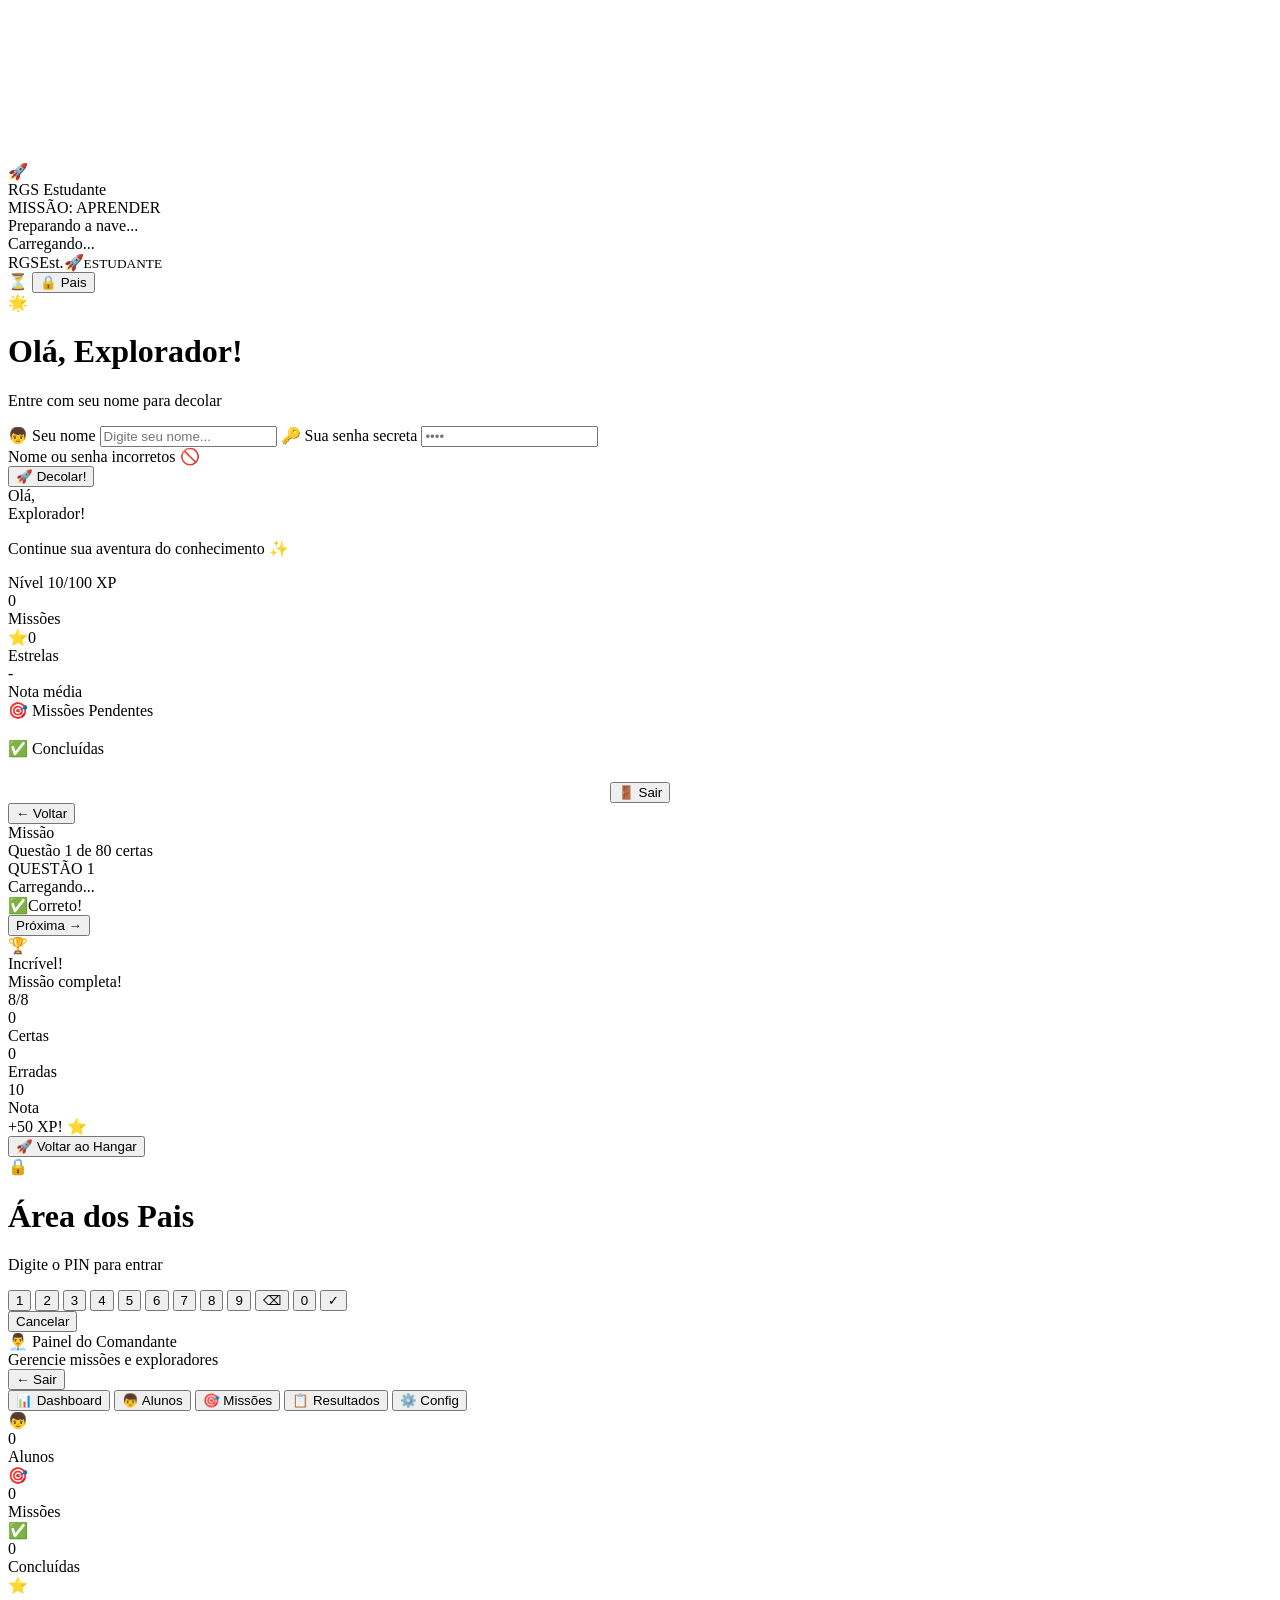
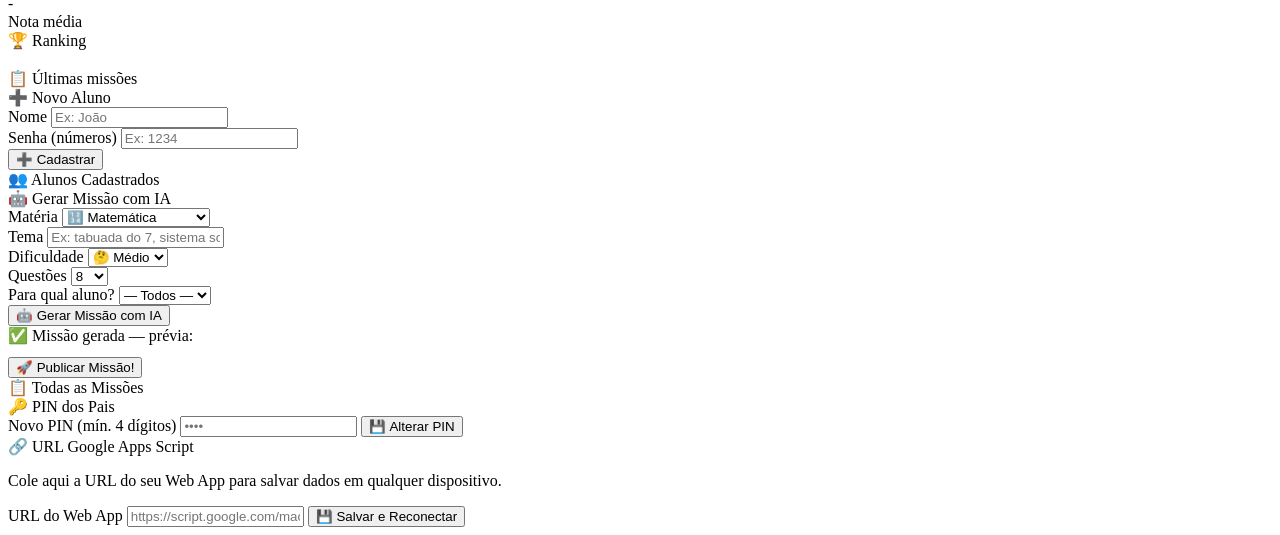
==== commit 9b77afd7: "Update index.html" ====
--- a/index.html
+++ b/index.html
@@ -5,1039 +5,311 @@
 <meta name="viewport" content="width=device-width, initial-scale=1.0, user-scalable=no">
 <title>RGS Estudante 🚀</title>
 <link href="https://fonts.googleapis.com/css2?family=Fredoka+One&family=Nunito:wght@400;600;700;800;900&display=swap" rel="stylesheet">
-<style>
-:root{--gold:#FFD700;--neon:#39ff14;--pink:#ff6eb4;--blue:#64c8ff;--purple:#b06eff;--red:#ff4757;--orange:#ff8c42;--surface:rgba(255,255,255,0.07);--surface2:rgba(255,255,255,0.13);--text:#f0e6ff}
-*{box-sizing:border-box;margin:0;padding:0;-webkit-tap-highlight-color:transparent}
-html{height:100%}
-body{background:#0d0820;min-height:100vh;font-family:'Nunito',sans-serif;color:var(--text);overflow-x:hidden}
-#starCanvas{position:fixed;top:0;left:0;width:100%;height:100%;pointer-events:none;z-index:0}
-
-/* SPLASH */
-#splash{position:fixed;inset:0;z-index:999;display:flex;flex-direction:column;align-items:center;justify-content:center;background:radial-gradient(ellipse at 50% 40%,#2d1b69 0%,#0d0820 70%);overflow:hidden}
-#splash .planet{width:160px;height:160px;border-radius:50%;background:radial-gradient(circle at 35% 35%,#b06eff,#1a0533 70%);box-shadow:0 0 60px rgba(176,110,255,0.6),0 0 120px rgba(176,110,255,0.2);position:relative;animation:planetFloat 3s ease-in-out infinite}
-#splash .planet::after{content:'';position:absolute;left:-30%;top:42%;width:160%;height:18%;background:rgba(176,110,255,0.25);border-radius:50%;border:2px solid rgba(176,110,255,0.5);transform:rotateX(75deg)}
-.rocket-wrap{position:absolute;top:-30px;right:-20px;animation:rocketOrbit 6s linear infinite;transform-origin:-40px 50px}
-.rocket-wrap span{font-size:2rem;display:block;transform:rotate(45deg)}
-@keyframes planetFloat{0%,100%{transform:translateY(0)}50%{transform:translateY(-14px)}}
-@keyframes rocketOrbit{from{transform:rotate(0deg)}to{transform:rotate(360deg)}}
-#splash .app-name{font-family:'Fredoka One';font-size:2.8rem;color:var(--gold);margin-top:2rem;text-shadow:0 0 30px rgba(255,215,0,0.5);opacity:0;animation:fadeUp 0.8s 0.6s forwards}
-#splash .app-sub{font-size:1rem;color:var(--purple);margin-top:6px;opacity:0;animation:fadeUp 0.8s 1s forwards;font-weight:700;letter-spacing:2px}
-#splash .loading-bar-wrap{width:200px;height:6px;background:rgba(255,255,255,0.1);border-radius:20px;margin-top:2.5rem;overflow:hidden;opacity:0;animation:fadeUp 0.8s 1.3s forwards}
-#splash .loading-bar{height:100%;width:0%;border-radius:20px;background:linear-gradient(90deg,var(--purple),var(--pink),var(--gold));animation:loadBar 2s 1.5s ease forwards}
-#splash .loading-txt{font-size:0.8rem;color:rgba(255,255,255,0.4);margin-top:10px;opacity:0;animation:fadeUp 0.5s 1.5s forwards}
-@keyframes fadeUp{from{opacity:0;transform:translateY(20px)}to{opacity:1;transform:translateY(0)}}
-@keyframes loadBar{0%{width:0%}30%{width:40%}70%{width:75%}100%{width:100%}}
-#splash.hide{animation:splashOut 0.7s forwards}
-@keyframes splashOut{from{opacity:1;transform:scale(1)}to{opacity:0;transform:scale(1.06);pointer-events:none}}
-.shoot{position:fixed;top:0;left:0;border-radius:50%;background:white;pointer-events:none;z-index:1;animation:shoot linear forwards}
-@keyframes shoot{from{transform:translate(0,0);opacity:1}to{transform:translate(var(--dx),var(--dy));opacity:0}}
-
-/* LAYOUT */
-.app{position:relative;z-index:1;max-width:480px;margin:0 auto;padding:1rem}
-.screen{display:none}.screen.active{display:block}
-
-/* HEADER */
-.header{background:var(--surface);backdrop-filter:blur(12px);border:1px solid rgba(255,255,255,0.13);border-radius:20px;padding:0.9rem 1.2rem;margin-bottom:1.2rem;display:flex;align-items:center;justify-content:space-between}
-.logo{font-family:'Fredoka One';font-size:1.5rem;color:var(--gold);letter-spacing:1px}
-.logo span{color:var(--pink)}
-.logo small{font-size:0.6rem;color:rgba(255,255,255,0.35);display:block;font-family:'Nunito';font-weight:700;letter-spacing:2px}
-.mode-btn{background:var(--surface2);border:1px solid rgba(255,255,255,0.18);border-radius:12px;color:var(--text);font-family:'Nunito';font-weight:800;font-size:0.78rem;padding:7px 14px;cursor:pointer;transition:all 0.2s}
-.mode-btn:hover{background:rgba(255,255,255,0.2)}
-
-/* LOGIN */
-#screenLogin{min-height:70vh;display:none;flex-direction:column;align-items:center;justify-content:center}
-#screenLogin.active{display:flex}
-.login-planet{width:90px;height:90px;border-radius:50%;background:radial-gradient(circle at 35% 35%,var(--purple),#1a0533 70%);box-shadow:0 0 40px rgba(176,110,255,0.5);display:flex;align-items:center;justify-content:center;font-size:2.5rem;margin-bottom:1.5rem;animation:planetFloat 3s ease-in-out infinite}
-.login-title{font-family:'Fredoka One';font-size:2rem;color:var(--gold);text-align:center}
-.login-sub{font-size:0.9rem;color:rgba(255,255,255,0.5);margin-top:4px;margin-bottom:2rem;text-align:center}
-.login-card{background:var(--surface);border:1px solid rgba(255,255,255,0.12);border-radius:24px;padding:1.75rem;width:100%;max-width:340px}
-.login-label{font-size:0.82rem;font-weight:800;color:var(--blue);margin-bottom:6px;display:block}
-.login-input{width:100%;background:rgba(255,255,255,0.08);border:1.5px solid rgba(255,255,255,0.15);border-radius:14px;padding:0.75rem 1rem;font-family:'Nunito';font-size:1rem;color:var(--text);outline:none;margin-bottom:1rem;transition:border 0.2s}
-.login-input:focus{border-color:var(--purple)}
-.login-btn{width:100%;background:linear-gradient(135deg,var(--purple),var(--pink));border:none;border-radius:14px;padding:0.9rem;font-family:'Fredoka One';font-size:1.1rem;color:white;cursor:pointer;transition:all 0.2s;margin-top:0.25rem;display:flex;align-items:center;justify-content:center;gap:8px}
-.login-btn:hover{transform:scale(1.02);opacity:0.92}
-.login-error{color:var(--red);font-size:0.82rem;text-align:center;margin-top:-0.5rem;margin-bottom:0.75rem;display:none}
-
-/* HERO */
-.hero-card{background:linear-gradient(135deg,rgba(176,110,255,0.28),rgba(57,255,20,0.07));border:1px solid rgba(176,110,255,0.35);border-radius:24px;padding:1.4rem 1.5rem;margin-bottom:1.2rem;position:relative;overflow:hidden}
-.hero-card::before{content:'🚀';position:absolute;top:-8px;right:-8px;font-size:5rem;opacity:0.08;transform:rotate(30deg)}
-.hero-greeting{font-family:'Fredoka One';font-size:1.6rem;color:var(--gold)}
-.hero-name{font-family:'Fredoka One';font-size:2rem;color:white}
-.hero-sub{font-size:0.85rem;opacity:0.65;margin-top:2px}
-.xp-bar-wrap{margin-top:1rem}
-.xp-label{font-size:0.74rem;opacity:0.65;margin-bottom:5px;display:flex;justify-content:space-between}
-.xp-bar{background:rgba(255,255,255,0.1);border-radius:20px;height:14px;overflow:hidden}
-.xp-fill{background:linear-gradient(90deg,var(--gold),var(--pink));height:100%;border-radius:20px;transition:width 1s ease}
-
-/* STATS */
-.stats-row{display:flex;gap:0.7rem;margin-bottom:1.2rem}
-.stat-card{flex:1;background:var(--surface);border:1px solid rgba(255,255,255,0.1);border-radius:16px;padding:0.75rem 0.5rem;text-align:center}
-.stat-num{font-family:'Fredoka One';font-size:1.5rem;color:var(--gold)}
-.stat-lbl{font-size:0.65rem;opacity:0.6;line-height:1.3}
-.section-title{font-family:'Fredoka One';font-size:1.05rem;color:var(--blue);margin-bottom:0.7rem;display:flex;align-items:center;gap:7px}
-
-/* MISSIONS */
-.mission-card{background:var(--surface);border:1px solid rgba(255,255,255,0.1);border-radius:18px;padding:1rem 1.2rem;margin-bottom:0.7rem;cursor:pointer;transition:all 0.22s;position:relative;overflow:hidden}
-.mission-card:active{transform:scale(0.97)}
-.mission-card:hover{border-color:var(--purple);background:var(--surface2);transform:translateY(-2px)}
-.mission-header{display:flex;align-items:center;gap:10px;margin-bottom:6px}
-.mission-icon{font-size:2rem}
-.mission-name{font-weight:800;font-size:0.98rem}
-.mission-sub{font-size:0.76rem;opacity:0.65}
-.mission-footer{display:flex;gap:6px;margin-top:8px;flex-wrap:wrap}
-.badge{font-size:0.68rem;font-weight:800;padding:3px 10px;border-radius:20px;display:inline-block}
-.badge-xp{background:rgba(255,215,0,0.18);color:var(--gold);border:1px solid rgba(255,215,0,0.35)}
-.badge-subj{background:rgba(100,200,255,0.18);color:var(--blue);border:1px solid rgba(100,200,255,0.35)}
-.badge-done{background:rgba(57,255,20,0.13);color:var(--neon);border:1px solid rgba(57,255,20,0.3)}
-.badge-diff{background:rgba(255,140,66,0.18);color:var(--orange);border:1px solid rgba(255,140,66,0.35)}
-.empty-state{text-align:center;padding:2rem 1rem;opacity:0.55}
-.empty-icon{font-size:2.5rem;margin-bottom:0.5rem}
-.empty-msg{font-size:0.85rem;line-height:1.5}
-
-/* TASK */
-.task-header{background:var(--surface);border:1px solid rgba(255,255,255,0.1);border-radius:20px;padding:1rem 1.2rem;margin-bottom:1rem}
-.task-title{font-family:'Fredoka One';font-size:1.2rem;color:var(--gold)}
-.progress-lbl{font-size:0.74rem;opacity:0.65;margin-bottom:4px;display:flex;justify-content:space-between}
-.progress-bar{background:rgba(255,255,255,0.1);border-radius:20px;height:10px;overflow:hidden}
-.progress-fill{background:linear-gradient(90deg,var(--blue),var(--purple));height:100%;border-radius:20px;transition:width 0.5s}
-.question-card{background:linear-gradient(135deg,rgba(100,200,255,0.1),rgba(176,110,255,0.12));border:1px solid rgba(100,200,255,0.28);border-radius:20px;padding:1.25rem;margin-bottom:1rem}
-.question-num{font-size:0.72rem;color:var(--blue);font-weight:800;margin-bottom:6px;letter-spacing:1px}
-.question-text{font-size:1.05rem;font-weight:700;line-height:1.45}
-.options-grid{display:grid;grid-template-columns:1fr 1fr;gap:0.6rem;margin-bottom:1rem}
-.option-btn{background:var(--surface);border:1.5px solid rgba(255,255,255,0.14);border-radius:14px;padding:0.8rem 0.5rem;cursor:pointer;font-family:'Nunito';font-weight:800;font-size:0.88rem;color:var(--text);transition:all 0.18s;text-align:center;line-height:1.3}
-.option-btn:hover:not(:disabled){border-color:var(--purple);background:rgba(176,110,255,0.2);transform:scale(1.03)}
-.option-btn.correct{background:rgba(57,255,20,0.2);border-color:var(--neon);color:var(--neon)}
-.option-btn.wrong{background:rgba(255,71,87,0.2);border-color:var(--red);color:var(--red)}
-.option-btn:disabled{cursor:default}
-.open-answer{width:100%;background:var(--surface2);border:1.5px solid rgba(255,255,255,0.18);border-radius:14px;padding:0.8rem 1rem;font-family:'Nunito';font-size:1rem;color:var(--text);resize:none;outline:none;margin-bottom:0.75rem}
-.open-answer:focus{border-color:var(--purple)}
-.feedback-bar{border-radius:14px;padding:0.75rem 1rem;margin-bottom:0.75rem;font-weight:800;display:none;align-items:center;gap:8px;font-size:0.95rem}
-.feedback-bar.correct{background:rgba(57,255,20,0.14);border:1px solid rgba(57,255,20,0.35);color:var(--neon);display:flex}
-.feedback-bar.wrong{background:rgba(255,71,87,0.14);border:1px solid rgba(255,71,87,0.35);color:var(--red);display:flex}
-.next-btn{width:100%;background:linear-gradient(135deg,var(--purple),var(--pink));border:none;border-radius:16px;padding:0.9rem;font-family:'Fredoka One';font-size:1.1rem;color:white;cursor:pointer;transition:all 0.2s;display:none}
-.next-btn:hover{transform:scale(1.02)}
-.next-btn.visible{display:block}
-.back-btn{background:var(--surface);border:1px solid rgba(255,255,255,0.13);border-radius:12px;padding:7px 16px;cursor:pointer;font-family:'Nunito';font-weight:800;font-size:0.82rem;color:var(--text);margin-bottom:1rem;transition:all 0.2s}
-.back-btn:hover{background:var(--surface2)}
-.submit-btn{width:100%;background:linear-gradient(135deg,var(--blue),var(--purple));border:none;border-radius:16px;padding:0.9rem;font-family:'Fredoka One';font-size:1.1rem;color:white;cursor:pointer;transition:all 0.2s}
-.submit-btn:hover{transform:scale(1.02)}
-
-/* RESULT */
-.result-card{background:linear-gradient(135deg,rgba(255,215,0,0.13),rgba(176,110,255,0.13));border:1px solid rgba(255,215,0,0.28);border-radius:24px;padding:2rem;text-align:center;margin-bottom:1rem}
-.result-trophy{font-size:4.5rem;margin-bottom:0.5rem;animation:trophyBounce 0.6s 0.2s both}
-@keyframes trophyBounce{0%{transform:scale(0) rotate(-20deg)}70%{transform:scale(1.2) rotate(5deg)}100%{transform:scale(1) rotate(0)}}
-.result-title{font-family:'Fredoka One';font-size:2rem;color:var(--gold)}
-.result-sub{font-size:0.88rem;opacity:0.75;margin-top:4px}
-.result-score{font-family:'Fredoka One';font-size:3.5rem;margin:1rem 0;background:linear-gradient(135deg,var(--gold),var(--pink));-webkit-background-clip:text;-webkit-text-fill-color:transparent;background-clip:text}
-.result-stats{display:flex;gap:1rem;justify-content:center;margin-top:1rem}
-.result-stat{text-align:center}
-.result-stat-num{font-family:'Fredoka One';font-size:1.4rem;color:var(--blue)}
-.result-stat-lbl{font-size:0.72rem;opacity:0.65}
-.xp-gained{background:rgba(255,215,0,0.13);border:1px solid rgba(255,215,0,0.28);border-radius:14px;padding:0.75rem;margin-top:1rem;font-family:'Fredoka One';font-size:1.1rem;color:var(--gold)}
-
-/* PARENT */
-.parent-band{background:linear-gradient(135deg,rgba(255,140,66,0.22),rgba(255,71,87,0.15));border:1px solid rgba(255,140,66,0.3);border-radius:20px;padding:1rem 1.2rem;margin-bottom:1rem;display:flex;align-items:center;gap:10px}
-.parent-icon{font-size:1.8rem}
-.parent-title{font-family:'Fredoka One';font-size:1.15rem;color:var(--orange)}
-.parent-sub{font-size:0.76rem;opacity:0.65}
-.tab-bar{display:flex;gap:0.5rem;margin-bottom:1rem}
-.tab-btn{flex:1;background:var(--surface);border:1px solid rgba(255,255,255,0.1);border-radius:12px;padding:0.55rem 0.25rem;cursor:pointer;font-family:'Nunito';font-weight:800;font-size:0.75rem;color:var(--text);transition:all 0.2s;text-align:center}
-.tab-btn.active{background:rgba(176,110,255,0.28);border-color:var(--purple);color:var(--purple)}
-.tab-content{display:none}.tab-content.active{display:block}
-.create-card{background:var(--surface);border:1px solid rgba(255,255,255,0.1);border-radius:20px;padding:1.25rem;margin-bottom:1rem}
-.form-label{font-size:0.78rem;font-weight:800;color:var(--blue);margin-bottom:5px;display:block}
-.form-input,.form-select{width:100%;background:rgba(255,255,255,0.07);border:1.5px solid rgba(255,255,255,0.14);border-radius:12px;padding:0.65rem 0.9rem;font-family:'Nunito';font-size:0.9rem;color:var(--text);outline:none;margin-bottom:0.85rem;transition:border 0.2s}
-.form-input:focus,.form-select:focus{border-color:var(--purple)}
-.form-select option{background:#1a0533}
-.form-row{display:grid;grid-template-columns:1fr 1fr;gap:0.7rem}
-.generate-btn{width:100%;background:linear-gradient(135deg,var(--orange),var(--red));border:none;border-radius:14px;padding:0.85rem;font-family:'Fredoka One';font-size:1rem;color:white;cursor:pointer;transition:all 0.2s;display:flex;align-items:center;justify-content:center;gap:8px}
-.generate-btn:hover{transform:scale(1.02)}
-.generate-btn:disabled{opacity:0.55;cursor:default;transform:none}
-.preview-card{background:rgba(57,255,20,0.05);border:1px solid rgba(57,255,20,0.2);border-radius:16px;padding:1rem;margin-top:0.75rem;display:none}
-.preview-card.visible{display:block}
-.preview-title{font-size:0.78rem;font-weight:800;color:var(--neon);margin-bottom:6px}
-.preview-q{font-size:0.83rem;margin-bottom:4px;opacity:0.82}
-.publish-btn{width:100%;background:linear-gradient(135deg,var(--neon),#00cc44);border:none;border-radius:14px;padding:0.85rem;margin-top:0.75rem;font-family:'Fredoka One';font-size:1rem;color:#0a3300;cursor:pointer;transition:all 0.2s}
-.publish-btn:hover{transform:scale(1.02)}
-.task-item{background:var(--surface);border:1px solid rgba(255,255,255,0.09);border-radius:14px;padding:0.75rem 1rem;margin-bottom:0.55rem;display:flex;align-items:center;justify-content:space-between}
-.task-item-name{font-weight:800;font-size:0.88rem}
-.task-item-meta{font-size:0.72rem;opacity:0.55;margin-top:2px}
-.task-delete{background:rgba(255,71,87,0.18);border:1px solid rgba(255,71,87,0.3);border-radius:8px;padding:4px 10px;cursor:pointer;font-size:0.72rem;color:var(--red);font-family:'Nunito';font-weight:800}
-.config-card{background:var(--surface);border:1px solid rgba(255,255,255,0.1);border-radius:20px;padding:1.25rem;margin-bottom:1rem}
-.config-title{font-family:'Fredoka One';font-size:1.1rem;color:var(--gold);margin-bottom:0.4rem}
-.config-sub{font-size:0.8rem;opacity:0.65;margin-bottom:1rem;line-height:1.5}
-.save-btn{width:100%;background:linear-gradient(135deg,var(--purple),var(--blue));border:none;border-radius:14px;padding:0.85rem;font-family:'Fredoka One';font-size:1rem;color:white;cursor:pointer;transition:all 0.2s}
-.save-btn:hover{transform:scale(1.02)}
-.tip-box{background:rgba(100,200,255,0.07);border:1px solid rgba(100,200,255,0.18);border-radius:12px;padding:0.7rem;margin-top:0.75rem;font-size:0.78rem;color:var(--blue);line-height:1.5}
-.gs-badge{font-size:0.7rem;font-weight:800;padding:3px 10px;border-radius:10px}
-.gs-ok{background:rgba(57,255,20,0.15);color:var(--neon);border:1px solid rgba(57,255,20,0.3)}
-.gs-err{background:rgba(255,71,87,0.15);color:var(--red);border:1px solid rgba(255,71,87,0.3)}
-.gs-load{background:rgba(255,215,0,0.15);color:var(--gold);border:1px solid rgba(255,215,0,0.3)}
-
-/* LOADING OVERLAY */
-#loadingOverlay{position:fixed;inset:0;background:rgba(13,8,32,0.85);z-index:800;display:none;flex-direction:column;align-items:center;justify-content:center;gap:1rem}
-#loadingOverlay.show{display:flex}
-.loading-msg{font-family:'Fredoka One';font-size:1.2rem;color:var(--gold)}
-
-/* TOAST */
-.toast{position:fixed;bottom:1.5rem;left:50%;transform:translateX(-50%);background:rgba(20,8,50,0.96);border:1px solid rgba(176,110,255,0.4);border-radius:16px;padding:0.75rem 1.25rem;font-weight:800;font-size:0.88rem;z-index:500;opacity:0;transition:opacity 0.3s;pointer-events:none;white-space:nowrap;max-width:90vw;text-align:center}
-.toast.show{opacity:1}
-@keyframes xpPop{0%{transform:translate(-50%,-50%) scale(0.5);opacity:1}100%{transform:translate(-50%,-150%) scale(1.3);opacity:0}}
-.xp-pop{position:fixed;left:50%;top:50%;font-family:'Fredoka One';font-size:2rem;color:var(--gold);pointer-events:none;z-index:400;animation:xpPop 1.1s ease-out forwards;text-shadow:0 0 20px rgba(255,215,0,0.6)}
-.spinner{display:inline-block;width:20px;height:20px;border:3px solid rgba(255,255,255,0.25);border-top-color:white;border-radius:50%;animation:spin 0.7s linear infinite}
-.spinner-lg{width:40px;height:40px;border-width:4px}
-@keyframes spin{to{transform:rotate(360deg)}}
-.confetti{position:fixed;pointer-events:none;z-index:300;border-radius:2px;animation:confettiDrop linear forwards}
-@keyframes confettiDrop{from{transform:translateY(-20px) rotate(0deg);opacity:1}to{transform:translateY(100vh) rotate(720deg);opacity:0}}
-</style>
+<link rel="stylesheet" href="app.css">
 </head>
 <body>
+
 <canvas id="starCanvas"></canvas>
 
-<!-- SPLASH -->
+<!-- ══════════════════════════════════════════
+     SPLASH
+══════════════════════════════════════════ -->
 <div id="splash">
-  <div style="position:relative">
-    <div class="planet">
-      <div class="rocket-wrap"><span>🚀</span></div>
-    </div>
-  </div>
-  <div class="app-name">RGS Estudante</div>
-  <div class="app-sub">MISSÃO: APRENDER</div>
-  <div class="loading-bar-wrap"><div class="loading-bar"></div></div>
-  <div class="loading-txt">Preparando a nave...</div>
+  <div class="splash-planet">
+    <div class="rocket-wrap"><span>🚀</span></div>
+  </div>
+  <div class="splash-name">RGS Estudante</div>
+  <div class="splash-sub">MISSÃO: APRENDER</div>
+  <div class="splash-bar-wrap"><div class="splash-bar"></div></div>
+  <div class="splash-txt">Preparando a nave...</div>
 </div>
 
-<!-- LOADING OVERLAY -->
+<!-- ══════════════════════════════════════════
+     LOADING OVERLAY
+══════════════════════════════════════════ -->
 <div id="loadingOverlay">
-  <div class="spinner spinner-lg"></div>
-  <div class="loading-msg" id="loadingMsg">Conectando ao servidor...</div>
+  <div class="spinner lg"></div>
+  <div class="loading-msg" id="loadingMsg">Carregando...</div>
 </div>
 
+<!-- ══════════════════════════════════════════
+     TOAST
+══════════════════════════════════════════ -->
 <div class="toast" id="toast"></div>
 
-<div class="app">
-  <!-- HEADER -->
-  <div class="header">
-    <div class="logo">RGS<span> Est.</span> 🚀<small>ESTUDANTE</small></div>
-    <div style="display:flex;gap:8px;align-items:center">
-      <span class="gs-badge gs-load" id="gsBadge">⏳ Sync</span>
-      <button class="mode-btn" id="modeToggle" onclick="toggleMode()">🔒 Pais</button>
-    </div>
-  </div>
-
-  <!-- LOGIN FILHO -->
+<!-- ══════════════════════════════════════════
+     APP WRAPPER
+══════════════════════════════════════════ -->
+<div id="appRoot">
+
+  <!-- ── HEADER ── -->
+  <div class="header" id="header">
+    <div class="logo">RGS<span>Est.</span>🚀<small>ESTUDANTE</small></div>
+    <div class="header-right">
+      <span class="gs-badge" id="gsBadge">⏳</span>
+      <button class="mode-btn" id="modeBtn" onclick="App.toggleMode()">🔒 Pais</button>
+    </div>
+  </div>
+
+  <!-- ════════════════════════════════════════
+       TELA: LOGIN FILHO
+  ════════════════════════════════════════ -->
   <div class="screen" id="screenLogin">
-    <div class="login-planet">🌟</div>
-    <div class="login-title">Olá, Explorador!</div>
-    <div class="login-sub">Entre com seu nome para decolar</div>
-    <div class="login-card">
-      <label class="login-label">👦 Seu nome</label>
-      <input class="login-input" id="loginName" placeholder="Digite seu nome..." autocomplete="off">
-      <label class="login-label">🔑 Sua senha secreta</label>
-      <input class="login-input" id="loginPass" type="password" placeholder="••••" inputmode="numeric" maxlength="6">
-      <div class="login-error" id="loginError">Nome ou senha incorretos 🚫</div>
-      <button class="login-btn" id="loginBtn" onclick="doLogin()">🚀 Decolar!</button>
-    </div>
-  </div>
-
-  <!-- HOME FILHO -->
+    <div class="center-wrap">
+      <div class="login-planet">🌟</div>
+      <h1 class="login-title">Olá, Explorador!</h1>
+      <p class="login-sub">Entre com seu nome para decolar</p>
+      <div class="card login-card">
+        <label class="field-label">👦 Seu nome</label>
+        <input class="field" id="loginName" placeholder="Digite seu nome..." autocomplete="off">
+        <label class="field-label">🔑 Sua senha secreta</label>
+        <input class="field" id="loginPass" type="password" placeholder="••••" inputmode="numeric" maxlength="6">
+        <div class="error-msg" id="loginError">Nome ou senha incorretos 🚫</div>
+        <button class="btn primary block" id="loginBtn" onclick="App.doLogin()">🚀 Decolar!</button>
+      </div>
+    </div>
+  </div>
+
+  <!-- ════════════════════════════════════════
+       TELA: HOME DO FILHO
+  ════════════════════════════════════════ -->
   <div class="screen" id="screenChild">
     <div class="hero-card">
       <div class="hero-greeting">Olá,</div>
       <div class="hero-name" id="heroName">Explorador!</div>
-      <div class="hero-sub">Continue sua aventura do conhecimento ✨</div>
+      <p class="hero-sub">Continue sua aventura do conhecimento ✨</p>
       <div class="xp-bar-wrap">
-        <div class="xp-label"><span>Nível <span id="childLevel">1</span></span><span id="xpDisplay">0 / 100 XP</span></div>
-        <div class="xp-bar"><div class="xp-fill" id="xpFill" style="width:0%"></div></div>
+        <div class="xp-label"><span>Nível <span id="childLevel">1</span></span><span id="xpDisplay">0/100 XP</span></div>
+        <div class="xp-track"><div class="xp-fill" id="xpFill"></div></div>
       </div>
     </div>
     <div class="stats-row">
-      <div class="stat-card"><div class="stat-num" id="totalMissions">0</div><div class="stat-lbl">Missões feitas</div></div>
-      <div class="stat-card"><div class="stat-num" id="totalStars">⭐ 0</div><div class="stat-lbl">Estrelas</div></div>
-      <div class="stat-card"><div class="stat-num" id="avgScore">-</div><div class="stat-lbl">Nota média</div></div>
+      <div class="stat-card"><div class="stat-num" id="statMissoes">0</div><div class="stat-lbl">Missões</div></div>
+      <div class="stat-card"><div class="stat-num" id="statStars">⭐0</div><div class="stat-lbl">Estrelas</div></div>
+      <div class="stat-card"><div class="stat-num" id="statMedia">-</div><div class="stat-lbl">Nota média</div></div>
     </div>
     <div class="section-title">🎯 Missões Pendentes</div>
     <div id="pendingList"></div>
-    <div class="section-title" style="margin-top:1rem">✅ Missões Concluídas</div>
+    <div class="section-title" style="margin-top:1.2rem">✅ Concluídas</div>
     <div id="doneList"></div>
     <div style="text-align:center;margin-top:1.5rem">
-      <button class="back-btn" onclick="logout()">🚪 Sair</button>
-    </div>
-  </div>
-
-  <!-- TASK -->
+      <button class="btn ghost" onclick="App.logout()">🚪 Sair</button>
+    </div>
+  </div>
+
+  <!-- ════════════════════════════════════════
+       TELA: RESOLVER TAREFA
+  ════════════════════════════════════════ -->
   <div class="screen" id="screenTask">
-    <button class="back-btn" onclick="goBack()">← Voltar</button>
-    <div class="task-header">
+    <button class="back-btn" onclick="App.goBack()">← Voltar</button>
+    <div class="card task-header">
       <div class="task-title" id="taskTitle">Missão</div>
-      <div style="margin-top:8px">
-        <div class="progress-lbl"><span>Questão <span id="qCurrent">1</span> de <span id="qTotal">8</span></span><span id="qScore">0 certas</span></div>
-        <div class="progress-bar"><div class="progress-fill" id="progressFill" style="width:0%"></div></div>
-      </div>
-    </div>
-    <div class="question-card">
-      <div class="question-num" id="questionNum">QUESTÃO 1</div>
-      <div class="question-text" id="questionText">Carregando...</div>
+      <div class="prog-label"><span>Questão <span id="qCurrent">1</span> de <span id="qTotal">8</span></span><span id="qScore">0 certas</span></div>
+      <div class="prog-track"><div class="prog-fill" id="progFill"></div></div>
+    </div>
+    <div class="card question-card">
+      <div class="q-num" id="qNum">QUESTÃO 1</div>
+      <div class="q-text" id="qText">Carregando...</div>
     </div>
     <div id="optionsArea"></div>
-    <div class="feedback-bar" id="feedbackBar"><span id="feedbackIcon">✅</span><span id="feedbackMsg">Correto!</span></div>
-    <button class="next-btn" id="nextBtn" onclick="nextQuestion()">Próxima questão →</button>
-  </div>
-
-  <!-- RESULT -->
+    <div class="feedback-bar" id="feedbackBar">
+      <span id="fbIcon">✅</span><span id="fbMsg">Correto!</span>
+    </div>
+    <button class="btn primary block next-btn" id="nextBtn" onclick="App.nextQuestion()">Próxima →</button>
+  </div>
+
+  <!-- ════════════════════════════════════════
+       TELA: RESULTADO
+  ════════════════════════════════════════ -->
   <div class="screen" id="screenResult">
-    <div class="result-card">
-      <div class="result-trophy" id="resultTrophy">🏆</div>
-      <div class="result-title" id="resultTitle">Incrível!</div>
-      <div class="result-sub" id="resultSub">Missão completa!</div>
-      <div class="result-score" id="resultScore">8/8</div>
+    <div class="card result-card">
+      <div class="result-trophy" id="resTrophy">🏆</div>
+      <div class="result-title" id="resTitle">Incrível!</div>
+      <div class="result-sub" id="resSub">Missão completa!</div>
+      <div class="result-score" id="resScore">8/8</div>
       <div class="result-stats">
-        <div class="result-stat"><div class="result-stat-num" id="resCorrect">0</div><div class="result-stat-lbl">Certas</div></div>
-        <div class="result-stat"><div class="result-stat-num" id="resWrong">0</div><div class="result-stat-lbl">Erradas</div></div>
-        <div class="result-stat"><div class="result-stat-num" id="resGrade">10</div><div class="result-stat-lbl">Nota</div></div>
-      </div>
-      <div class="xp-gained" id="xpGained">+50 XP! ⭐</div>
-    </div>
-    <button class="submit-btn" onclick="afterResult()">🚀 Voltar ao Hangar</button>
-  </div>
-
-  <!-- PARENT -->
+        <div class="rs"><div class="rs-num" id="resCorrect">0</div><div class="rs-lbl">Certas</div></div>
+        <div class="rs"><div class="rs-num" id="resWrong">0</div><div class="rs-lbl">Erradas</div></div>
+        <div class="rs"><div class="rs-num" id="resGrade">10</div><div class="rs-lbl">Nota</div></div>
+      </div>
+      <div class="xp-gained" id="resXp">+50 XP! ⭐</div>
+    </div>
+    <button class="btn primary block" onclick="App.afterResult()">🚀 Voltar ao Hangar</button>
+  </div>
+
+  <!-- ════════════════════════════════════════
+       TELA: LOGIN DOS PAIS (PIN)
+  ════════════════════════════════════════ -->
+  <div class="screen" id="screenParentLogin">
+    <div class="center-wrap">
+      <div class="login-planet">🔒</div>
+      <h1 class="login-title">Área dos Pais</h1>
+      <p class="login-sub">Digite o PIN para entrar</p>
+      <div class="card login-card">
+        <div class="pin-dots" id="pinDots">
+          <div class="pin-dot" id="pd0"></div>
+          <div class="pin-dot" id="pd1"></div>
+          <div class="pin-dot" id="pd2"></div>
+          <div class="pin-dot" id="pd3"></div>
+        </div>
+        <div class="numpad">
+          <button class="num-btn" onclick="App.pinDigit('1')">1</button>
+          <button class="num-btn" onclick="App.pinDigit('2')">2</button>
+          <button class="num-btn" onclick="App.pinDigit('3')">3</button>
+          <button class="num-btn" onclick="App.pinDigit('4')">4</button>
+          <button class="num-btn" onclick="App.pinDigit('5')">5</button>
+          <button class="num-btn" onclick="App.pinDigit('6')">6</button>
+          <button class="num-btn" onclick="App.pinDigit('7')">7</button>
+          <button class="num-btn" onclick="App.pinDigit('8')">8</button>
+          <button class="num-btn" onclick="App.pinDigit('9')">9</button>
+          <button class="num-btn del" onclick="App.pinDel()">⌫</button>
+          <button class="num-btn" onclick="App.pinDigit('0')">0</button>
+          <button class="num-btn ok" onclick="App.pinCheck()">✓</button>
+        </div>
+        <div class="error-msg" id="pinError"></div>
+        <button class="btn ghost block" onclick="App.cancelPin()">Cancelar</button>
+      </div>
+    </div>
+  </div>
+
+  <!-- ════════════════════════════════════════
+       TELA: PAINEL DOS PAIS
+  ════════════════════════════════════════ -->
   <div class="screen" id="screenParent">
-    <button class="back-btn" onclick="exitParent()">← Sair</button>
+
+    <!-- Cabeçalho do painel -->
     <div class="parent-band">
-      <div class="parent-icon">👨‍💼</div>
-      <div><div class="parent-title">Painel do Comandante</div><div class="parent-sub">Gerencie missões e alunos</div></div>
-    </div>
+      <div>
+        <div class="parent-title">👨‍💼 Painel do Comandante</div>
+        <div class="parent-sub">Gerencie missões e exploradores</div>
+      </div>
+      <button class="btn ghost sm" onclick="App.exitParent()">← Sair</button>
+    </div>
+
+    <!-- Tabs -->
     <div class="tab-bar">
-      <button class="tab-btn active" onclick="switchTab('tabCreate')">➕ Criar</button>
-      <button class="tab-btn" onclick="switchTab('tabTasks')">📋 Missões</button>
-      <button class="tab-btn" onclick="switchTab('tabConfig')">⚙️ Config</button>
-    </div>
-
-    <!-- TAB CRIAR -->
-    <div class="tab-content active" id="tabCreate">
-      <div class="create-card">
-        <label class="form-label">📚 Matéria</label>
-        <select class="form-select" id="taskSubject">
-          <option value="Matemática">🔢 Matemática</option>
-          <option value="Português">📝 Português</option>
-          <option value="Ciências">🔬 Ciências</option>
-          <option value="História">📜 História</option>
-          <option value="Geografia">🗺️ Geografia</option>
-          <option value="Inglês">🌍 Inglês</option>
-          <option value="Lógica">🧠 Raciocínio Lógico</option>
-        </select>
-        <label class="form-label">🎯 Tema da atividade</label>
-        <input class="form-input" id="taskType" placeholder="Ex: tabuada do 7, sistema solar...">
-        <div class="form-row">
-          <div>
-            <label class="form-label">📊 Dificuldade</label>
-            <select class="form-select" id="taskDiff">
+      <button class="tab-btn active" id="tab-dash"    onclick="Parent.tab('dash')">📊 Dashboard</button>
+      <button class="tab-btn"        id="tab-alunos"  onclick="Parent.tab('alunos')">👦 Alunos</button>
+      <button class="tab-btn"        id="tab-missoes" onclick="Parent.tab('missoes')">🎯 Missões</button>
+      <button class="tab-btn"        id="tab-result"  onclick="Parent.tab('result')">📋 Resultados</button>
+      <button class="tab-btn"        id="tab-config"  onclick="Parent.tab('config')">⚙️ Config</button>
+    </div>
+
+    <!-- ── TAB: DASHBOARD ── -->
+    <div class="tab-pane active" id="pane-dash">
+      <div class="kpi-row">
+        <div class="kpi"><div class="kpi-icon">👦</div><div class="kpi-num" id="kAlunos">0</div><div class="kpi-lbl">Alunos</div></div>
+        <div class="kpi"><div class="kpi-icon">🎯</div><div class="kpi-num" id="kMissoes">0</div><div class="kpi-lbl">Missões</div></div>
+        <div class="kpi"><div class="kpi-icon">✅</div><div class="kpi-num" id="kFeitas">0</div><div class="kpi-lbl">Concluídas</div></div>
+        <div class="kpi"><div class="kpi-icon">⭐</div><div class="kpi-num" id="kMedia">-</div><div class="kpi-lbl">Nota média</div></div>
+      </div>
+      <div class="section-title">🏆 Ranking</div>
+      <div class="table-wrap" id="rankingWrap"></div>
+      <div class="section-title" style="margin-top:1.2rem">📋 Últimas missões</div>
+      <div class="table-wrap" id="recentWrap"></div>
+    </div>
+
+    <!-- ── TAB: ALUNOS ── -->
+    <div class="tab-pane" id="pane-alunos">
+      <div class="card form-card">
+        <div class="form-title">➕ Novo Aluno</div>
+        <div class="form-row2">
+          <div>
+            <label class="field-label">Nome</label>
+            <input class="field" id="novoNome" placeholder="Ex: João">
+          </div>
+          <div>
+            <label class="field-label">Senha (números)</label>
+            <input class="field" id="novaSenha" type="password" placeholder="Ex: 1234" maxlength="6" inputmode="numeric">
+          </div>
+        </div>
+        <button class="btn primary" onclick="Parent.addAluno()">➕ Cadastrar</button>
+      </div>
+      <div class="section-title">👥 Alunos Cadastrados</div>
+      <div class="table-wrap" id="alunosWrap"></div>
+    </div>
+
+    <!-- ── TAB: MISSÕES ── -->
+    <div class="tab-pane" id="pane-missoes">
+      <div class="card form-card">
+        <div class="form-title">🤖 Gerar Missão com IA</div>
+        <div class="form-row2">
+          <div>
+            <label class="field-label">Matéria</label>
+            <select class="field" id="fSubject">
+              <option value="Matemática">🔢 Matemática</option>
+              <option value="Português">📝 Português</option>
+              <option value="Ciências">🔬 Ciências</option>
+              <option value="História">📜 História</option>
+              <option value="Geografia">🗺️ Geografia</option>
+              <option value="Inglês">🌍 Inglês</option>
+              <option value="Lógica">🧠 Raciocínio Lógico</option>
+            </select>
+          </div>
+          <div>
+            <label class="field-label">Tema</label>
+            <input class="field" id="fTema" placeholder="Ex: tabuada do 7, sistema solar...">
+          </div>
+          <div>
+            <label class="field-label">Dificuldade</label>
+            <select class="field" id="fDiff">
               <option value="fácil">😊 Fácil</option>
               <option value="médio" selected>🤔 Médio</option>
               <option value="difícil">🔥 Difícil</option>
             </select>
           </div>
           <div>
-            <label class="form-label">❓ Questões</label>
-            <select class="form-select" id="taskQty">
+            <label class="field-label">Questões</label>
+            <select class="field" id="fQty">
               <option value="5">5</option>
               <option value="8" selected>8</option>
               <option value="10">10</option>
+              <option value="15">15</option>
+              <option value="20">20</option>
             </select>
           </div>
-        </div>
-        <label class="form-label">👦 Para quem?</label>
-        <select class="form-select" id="taskTarget"><option value="">— Todos —</option></select>
-        <button class="generate-btn" id="generateBtn" onclick="generateTask()">
-          <span id="generateBtnText">🤖 Gerar Missão com IA</span>
-        </button>
-        <div class="tip-box">💡 A IA cria questões personalizadas com múltipla escolha e gabarito.</div>
-        <div class="preview-card" id="previewCard">
-          <div class="preview-title">✅ MISSÃO GERADA — Prévia:</div>
+          <div style="grid-column:1/-1">
+            <label class="field-label">Para qual aluno?</label>
+            <select class="field" id="fTarget"><option value="">— Todos —</option></select>
+          </div>
+        </div>
+        <button class="btn orange block" id="btnGerar" onclick="Parent.gerar()">🤖 Gerar Missão com IA</button>
+        <div class="preview-box" id="previewBox">
+          <div class="preview-ttl">✅ Missão gerada — prévia:</div>
           <div id="previewContent"></div>
-          <button class="publish-btn" onclick="publishTask()">🚀 Publicar Missão!</button>
-        </div>
-      </div>
-    </div>
-
-    <!-- TAB MISSÕES -->
-    <div class="tab-content" id="tabTasks">
-      <div id="parentTaskList"></div>
-    </div>
-
-    <!-- TAB CONFIG -->
-    <div class="tab-content" id="tabConfig">
-      <div class="config-card">
-        <div class="config-title">👦 Gerenciar Alunos</div>
-        <div class="config-sub">Cadastre a criança com nome e senha. Os dados ficam salvos no Google Sheets e funcionam em qualquer dispositivo.</div>
-        <label class="form-label">Nome do aluno</label>
-        <input class="form-input" id="newStudentName" placeholder="Ex: João">
-        <label class="form-label">Senha do aluno (números)</label>
-        <input class="form-input" id="newStudentPass" type="password" placeholder="Ex: 1234" maxlength="6" inputmode="numeric">
-        <button class="save-btn" onclick="addStudent()">➕ Adicionar Aluno</button>
-        <div id="studentList" style="margin-top:1rem"></div>
-      </div>
-      <div class="config-card">
-        <div class="config-title">🔑 PIN dos Pais</div>
-        <div class="config-sub">PIN atual: salvo no seu navegador.</div>
-        <label class="form-label">Novo PIN</label>
-        <input class="form-input" id="newPin" type="password" placeholder="Mínimo 4 dígitos" maxlength="6" inputmode="numeric">
-        <button class="save-btn" onclick="changePin()">💾 Alterar PIN</button>
-      </div>
-      <div class="config-card">
-        <div class="config-title">🤖 API Key Anthropic</div>
-        <div class="config-sub">Para gerar missões com IA.</div>
-        <label class="form-label">API Key</label>
-        <input class="form-input" id="apiKeyInput" type="password" placeholder="sk-ant-...">
-        <button class="save-btn" onclick="saveApiKey()">💾 Salvar</button>
-        <div class="tip-box">🔒 Salva só no seu navegador. Obtenha em console.anthropic.com</div>
-      </div>
-      <div class="config-card">
-        <div class="config-title">🔗 URL Google Sheets</div>
-        <div class="config-sub">Cole aqui a URL do seu Google Apps Script Web App.</div>
-        <label class="form-label">URL do Web App</label>
-        <input class="form-input" id="gsUrlInput" placeholder="https://script.google.com/macros/s/...">
-        <button class="save-btn" onclick="saveGsUrl()">💾 Salvar URL</button>
-      </div>
-    </div>
-  </div>
-
-  <!-- PARENT LOGIN -->
-  <div class="screen" id="screenParentLogin">
-    <div style="min-height:60vh;display:flex;flex-direction:column;align-items:center;justify-content:center">
-      <div class="login-planet">🔒</div>
-      <div class="login-title">Área dos Pais</div>
-      <div class="login-sub">Digite o PIN para entrar</div>
-      <div class="login-card">
-        <label class="login-label">🔑 PIN</label>
-        <input class="login-input" id="parentPinInput" type="password" placeholder="••••••" maxlength="6" inputmode="numeric">
-        <div class="login-error" id="parentPinError">PIN incorreto! 🚫</div>
-        <button class="login-btn" onclick="checkParentPin()">Entrar no Painel</button>
-        <button class="back-btn" style="width:100%;margin-top:0.5rem;margin-bottom:0;text-align:center" onclick="cancelParentLogin()">Cancelar</button>
-      </div>
-    </div>
-  </div>
-</div>
-
-<script>
-// ═══════════════════════════════════════════════
-//  CONFIG — cole a URL do Google Apps Script aqui
-//  (pode também configurar no painel dos pais)
-// ═══════════════════════════════════════════════
-const GS_URL_FIXED = 'https://script.google.com/macros/s/AKfycbxvFxmC5_zWMsGa9QaGRkug58O81MhZ-DTHuXFE1EU9lJH2x61XuIpBp4S7IMw2_W3d/exec';
-
-// ═══════════════════════════════════════════════
-//  ESTADO
-// ═══════════════════════════════════════════════
-let config = { pin:'1234', apiKey:'' };
-let GS_URL = GS_URL_FIXED;
-let students = [];   // carregado do Sheets
-let tasks    = [];   // carregado do Sheets
-let currentStudent = null;
-let currentTask    = null;
-let currentQIdx    = 0;
-let correctCount   = 0;
-let generatedTask  = null;
-let prevScreen     = 'screenLogin';
-
-// ═══════════════════════════════════════════════
-//  ESTRELAS
-// ═══════════════════════════════════════════════
-(function(){
-  const c=document.getElementById('starCanvas'),ctx=c.getContext('2d');
-  let stars=[];
-  function resize(){c.width=innerWidth;c.height=innerHeight}
-  resize();window.addEventListener('resize',resize);
-  for(let i=0;i<120;i++) stars.push({x:Math.random(),y:Math.random(),r:Math.random()*1.5+0.3,opacity:Math.random(),dir:Math.random()>0.5?1:-1});
-  function draw(){ctx.clearRect(0,0,c.width,c.height);stars.forEach(s=>{s.opacity+=0.008*s.dir;if(s.opacity>1||s.opacity<0)s.dir*=-1;ctx.beginPath();ctx.arc(s.x*c.width,s.y*c.height,s.r,0,Math.PI*2);ctx.fillStyle=`rgba(255,255,255,${s.opacity})`;ctx.fill()});requestAnimationFrame(draw)}
-  draw();
-  setInterval(()=>{const el=document.createElement('div');el.className='shoot';const len=Math.random()*200+100;el.style.cssText=`left:${Math.random()*100}%;top:${Math.random()*40}%;--dx:${len}px;--dy:${len}px;width:${Math.random()*2+1}px;height:${Math.random()*2+1}px;box-shadow:0 0 4px white;animation-duration:${Math.random()*0.8+0.4}s`;document.body.appendChild(el);setTimeout(()=>el.remove(),1200)},4000);
-})();
-
-// ═══════════════════════════════════════════════
-//  SPLASH → INIT
-// ═══════════════════════════════════════════════
-window.addEventListener('load',()=>{
-  loadLocalConfig();
-  setTimeout(()=>{
-    const sp=document.getElementById('splash');
-    sp.classList.add('hide');
-    setTimeout(()=>{sp.style.display='none';initApp()},700);
-  },3400);
-});
-
-async function initApp(){
-  showScreen('screenLogin');
-  await carregarDoSheets();
-}
-
-// ═══════════════════════════════════════════════
-//  LOCAL CONFIG (pin, apiKey, gsUrl)
-// ═══════════════════════════════════════════════
-function loadLocalConfig(){
-  try{
-    const c=localStorage.getItem('rgs_config');
-    if(c) config={...config,...JSON.parse(c)};
-    GS_URL = config.gsUrl || GS_URL_FIXED;
-  }catch(e){}
-}
-function saveLocalConfig(){
-  localStorage.setItem('rgs_config',JSON.stringify(config));
-}
-
-// ═══════════════════════════════════════════════
-//  GOOGLE SHEETS — comunicação
-// ═══════════════════════════════════════════════
-function setBadge(state,msg){
-  const b=document.getElementById('gsBadge');
-  b.className='gs-badge '+(state==='ok'?'gs-ok':state==='err'?'gs-err':'gs-load');
-  b.textContent=msg;
-}
-
-async function gsGet(tipo){
-  if(!GS_URL) return null;
-  try{
-    const r=await fetch(GS_URL+'?type='+tipo,{method:'GET'});
-    const d=await r.json();
-    return d.ok ? d : null;
-  }catch(e){return null;}
-}
-
-async function gsPost(data){
-  if(!GS_URL) return false;
-  try{
-    await fetch(GS_URL,{method:'POST',mode:'no-cors',headers:{'Content-Type':'application/json'},body:JSON.stringify(data)});
-    return true;
-  }catch(e){return false;}
-}
-
-async function carregarDoSheets(){
-  if(!GS_URL){setBadge('err','⚡ Sem URL');return;}
-  setBadge('load','⏳ Sync...');
-  showLoading('Carregando dados...');
-  try{
-    const [rs,rt]=await Promise.all([gsGet('alunos'),gsGet('tarefas')]);
-    if(rs && rs.alunos)  students = rs.alunos;
-    if(rt && rt.tarefas) tasks    = rt.tarefas;
-    setBadge('ok','✅ Online');
-  }catch(e){
-    setBadge('err','❌ Offline');
-    showToast('Sem conexão com Sheets. Verifique a URL.');
-  }
-  hideLoading();
-}
-
-// ═══════════════════════════════════════════════
-//  LOADING OVERLAY
-// ═══════════════════════════════════════════════
-function showLoading(msg='Carregando...'){
-  document.getElementById('loadingMsg').textContent=msg;
-  document.getElementById('loadingOverlay').classList.add('show');
-}
-function hideLoading(){
-  document.getElementById('loadingOverlay').classList.remove('show');
-}
-
-// ═══════════════════════════════════════════════
-//  SCREENS
-// ═══════════════════════════════════════════════
-function showScreen(id){
-  document.querySelectorAll('.screen').forEach(s=>s.classList.remove('active'));
-  document.getElementById(id).classList.add('active');
-  window.scrollTo(0,0);
-}
-function goBack(){showScreen(prevScreen);if(prevScreen==='screenChild')refreshChild();}
-
-// ═══════════════════════════════════════════════
-//  LOGIN FILHO
-// ═══════════════════════════════════════════════
-document.addEventListener('keydown',e=>{
-  if(e.key==='Enter'){
-    if(document.getElementById('screenLogin').classList.contains('active')) doLogin();
-    if(document.getElementById('screenParentLogin').classList.contains('active')) checkParentPin();
-  }
-});
-
-async function doLogin(){
-  const name=document.getElementById('loginName').value.trim();
-  const pass=document.getElementById('loginPass').value.trim();
-  const err=document.getElementById('loginError');
-  const btn=document.getElementById('loginBtn');
-  if(!name||!pass){err.style.display='block';err.textContent='Preencha nome e senha!';return;}
-
-  btn.innerHTML='<span class="spinner"></span> Entrando...';
-  btn.disabled=true;
-
-  // Recarrega alunos do Sheets para garantir dados frescos
-  if(GS_URL){
-    const rs=await gsGet('alunos');
-    if(rs&&rs.alunos) students=rs.alunos;
-  }
-
-  const student=students.find(s=>s.nome.toLowerCase()===name.toLowerCase()&&s.senha===pass);
-
-  btn.innerHTML='🚀 Decolar!';
-  btn.disabled=false;
-
-  if(!student){
-    err.style.display='block';
-    err.textContent='Nome ou senha incorretos 🚫';
-    return;
-  }
-  err.style.display='none';
-  currentStudent=student;
-  document.getElementById('loginName').value='';
-  document.getElementById('loginPass').value='';
-
-  // Carrega tarefas frescas
-  if(GS_URL){
-    showLoading('Carregando missões...');
-    const rt=await gsGet('tarefas');
-    if(rt&&rt.tarefas) tasks=rt.tarefas;
-    hideLoading();
-  }
-
-  prevScreen='screenChild';
-  refreshChild();
-  showScreen('screenChild');
-}
-
-function logout(){
-  currentStudent=null;
-  showScreen('screenLogin');
-}
-
-// ═══════════════════════════════════════════════
-//  HOME FILHO
-// ═══════════════════════════════════════════════
-function refreshChild(){
-  if(!currentStudent) return;
-  const s=currentStudent;
-  const xp=s.xp||0, xpPerLevel=100;
-  const level=Math.floor(xp/xpPerLevel)+1;
-  const inLevel=xp%xpPerLevel;
-  document.getElementById('heroName').textContent=(s.nome||s.name)+'!';
-  document.getElementById('childLevel').textContent=level;
-  document.getElementById('xpDisplay').textContent=`${inLevel} / ${xpPerLevel} XP`;
-  document.getElementById('xpFill').style.width=(inLevel/xpPerLevel*100)+'%';
-  document.getElementById('totalMissions').textContent=s.missoes||s.missions||0;
-  document.getElementById('totalStars').textContent='⭐ '+(s.estrelas||s.stars||0);
-  const scores=s.notas||s.scores||[];
-  const avg=scores.length?(scores.reduce((a,b)=>Number(a)+Number(b),0)/scores.length).toFixed(1):'-';
-  document.getElementById('avgScore').textContent=avg;
-  renderMissions();
-}
-
-function renderMissions(){
-  const sNome=(currentStudent.nome||currentStudent.name||'').toLowerCase();
-  const pending=tasks.filter(t=>!t.done&&(!t.targetStudent||t.targetStudent.toLowerCase()===sNome||t.targetStudent===''));
-  const done=tasks.filter(t=>t.done&&(t.doneBy||'').toLowerCase()===sNome);
-
-  const pendEl=document.getElementById('pendingList');
-  const doneEl=document.getElementById('doneList');
-
-  pendEl.innerHTML=pending.length===0
-    ?`<div class="empty-state"><div class="empty-icon">🛸</div><div class="empty-msg">Nenhuma missão pendente.<br>Aguarde o comandante!</div></div>`
-    :pending.map(t=>`
-      <div class="mission-card" onclick="startTask('${t.id}')">
-        <div class="mission-header">
-          <div class="mission-icon">${subjectIcon(t.subject)}</div>
-          <div><div class="mission-name">${t.name}</div><div class="mission-sub">${t.subject} • ${t.questions.length} questões</div></div>
-        </div>
-        <div class="mission-footer">
-          <span class="badge badge-xp">+${t.xp} XP</span>
-          <span class="badge badge-subj">${t.subject}</span>
-          <span class="badge badge-diff">${t.diff||'médio'}</span>
-        </div>
-      </div>`).join('');
-
-  doneEl.innerHTML=done.length===0
-    ?`<div class="empty-state"><div class="empty-icon">🌙</div><div class="empty-msg">Nenhuma missão concluída ainda.</div></div>`
-    :done.map(t=>`
-      <div class="mission-card" style="opacity:0.65;cursor:default">
-        <div class="mission-header">
-          <div class="mission-icon">${subjectIcon(t.subject)}</div>
-          <div><div class="mission-name">${t.name}</div><div class="mission-sub">${t.subject} • Nota: ${t.score}/10</div></div>
-        </div>
-        <div class="mission-footer">
-          <span class="badge badge-done">✅ Concluída</span>
-          <span class="badge badge-xp">+${t.xpEarned||t.xp} XP</span>
-        </div>
-      </div>`).join('');
-}
-
-function subjectIcon(s){return{Matemática:'🔢',Português:'📝',Ciências:'🔬',História:'📜',Geografia:'🗺️',Inglês:'🌍',Lógica:'🧠'}[s]||'📚'}
-
-// ═══════════════════════════════════════════════
-//  TAREFA — RESOLVER
-// ═══════════════════════════════════════════════
-function startTask(id){
-  currentTask=tasks.find(t=>t.id===id);if(!currentTask)return;
-  currentQIdx=0;correctCount=0;
-  document.getElementById('taskTitle').textContent=currentTask.name;
-  document.getElementById('qTotal').textContent=currentTask.questions.length;
-  prevScreen='screenChild';
-  showScreen('screenTask');
-  renderQuestion();
-}
-
-function renderQuestion(){
-  const q=currentTask.questions[currentQIdx];
-  const total=currentTask.questions.length;
-  document.getElementById('questionNum').textContent=`QUESTÃO ${currentQIdx+1}`;
-  document.getElementById('questionText').textContent=q.question;
-  document.getElementById('qCurrent').textContent=currentQIdx+1;
-  document.getElementById('qScore').textContent=`${correctCount} certas`;
-  document.getElementById('progressFill').style.width=((currentQIdx/total)*100)+'%';
-  document.getElementById('feedbackBar').className='feedback-bar';
-  document.getElementById('nextBtn').className='next-btn';
-  const area=document.getElementById('optionsArea');
-  if(q.options&&q.options.length){
-    area.innerHTML=`<div class="options-grid">${q.options.map(opt=>`<button class="option-btn" onclick="selectOption(this,${JSON.stringify(opt)},${JSON.stringify(q.answer)})">${opt}</button>`).join('')}</div>`;
-  }else{
-    area.innerHTML=`<textarea class="open-answer" id="openAns" rows="3" placeholder="Escreva sua resposta..."></textarea><button class="submit-btn" onclick="submitOpen()">Confirmar ✓</button>`;
-  }
-}
-
-function selectOption(btn,selected,answer){
-  document.querySelectorAll('.option-btn').forEach(b=>b.disabled=true);
-  const ok=selected.trim().toLowerCase()===answer.trim().toLowerCase();
-  btn.classList.add(ok?'correct':'wrong');
-  if(!ok)document.querySelectorAll('.option-btn').forEach(b=>{if(b.textContent.trim().toLowerCase()===answer.trim().toLowerCase())b.classList.add('correct')});
-  showFeedback(ok,answer);if(ok)correctCount++;
-  document.getElementById('nextBtn').classList.add('visible');
-}
-
-function submitOpen(){
-  const ans=document.getElementById('openAns').value.trim();
-  if(!ans){showToast('Escreva sua resposta!');return;}
-  const q=currentTask.questions[currentQIdx];
-  const ok=ans.toLowerCase().includes(q.answer.toLowerCase())||q.answer.toLowerCase().includes(ans.toLowerCase());
-  showFeedback(ok,q.answer);if(ok)correctCount++;
-  document.getElementById('openAns').disabled=true;
-  const sb=document.querySelector('#optionsArea .submit-btn');if(sb)sb.style.display='none';
-  document.getElementById('nextBtn').classList.add('visible');
-}
-
-function showFeedback(ok,answer){
-  const bar=document.getElementById('feedbackBar');
-  bar.className='feedback-bar '+(ok?'correct':'wrong');
-  document.getElementById('feedbackIcon').textContent=ok?'✅':'❌';
-  document.getElementById('feedbackMsg').textContent=ok?'Correto! Muito bem! 🎉':'Ops! A resposta era: '+answer;
-}
-
-function nextQuestion(){
-  currentQIdx++;
-  if(currentQIdx>=currentTask.questions.length)finishTask();else renderQuestion();
-}
-
-async function finishTask(){
-  const total=currentTask.questions.length;
-  const pct=correctCount/total;
-  const grade=Math.round(pct*10);
-  const xpEarned=Math.round(currentTask.xp*pct);
-  const stars=grade>=9?3:grade>=7?2:grade>=5?1:0;
-
-  // Atualiza tarefa localmente
-  currentTask.done=true;
-  currentTask.score=grade;
-  currentTask.xpEarned=xpEarned;
-  currentTask.doneBy=(currentStudent.nome||currentStudent.name);
-  currentTask.completedAt=new Date().toISOString();
-
-  // Atualiza aluno localmente
-  currentStudent.xp=(Number(currentStudent.xp)||0)+xpEarned;
-  currentStudent.missoes=(Number(currentStudent.missoes||currentStudent.missions)||0)+1;
-  currentStudent.estrelas=(Number(currentStudent.estrelas||currentStudent.stars)||0)+stars;
-  if(!currentStudent.notas) currentStudent.notas=[];
-  currentStudent.notas.push(grade);
-
-  // Envia ao Sheets
-  showLoading('Salvando resultado...');
-  await gsPost({
-    type:'result',
-    taskId:currentTask.id,
-    taskName:currentTask.name,
-    subject:currentTask.subject,
-    childName:(currentStudent.nome||currentStudent.name),
-    grade, correct:correctCount, total, xpEarned, stars
-  });
-  hideLoading();
-
-  // Tela de resultado
-  const trophies={3:'🏆',2:'🥈',1:'🥉',0:'😅'};
-  const titles={3:'Lendário!',2:'Incrível!',1:'Bom trabalho!',0:'Continue tentando!'};
-  document.getElementById('resultTrophy').textContent=trophies[stars]||'🎖️';
-  document.getElementById('resultTitle').textContent=titles[stars]||'Concluído!';
-  document.getElementById('resultSub').textContent=(currentStudent.nome||currentStudent.name)+', missão concluída!';
-  document.getElementById('resultScore').textContent=`${correctCount}/${total}`;
-  document.getElementById('resCorrect').textContent=correctCount;
-  document.getElementById('resWrong').textContent=total-correctCount;
-  document.getElementById('resGrade').textContent=grade;
-  document.getElementById('xpGained').textContent=`+${xpEarned} XP ganhos! ${'⭐'.repeat(stars)}`;
-  showScreen('screenResult');
-  spawnXpPop(xpEarned);
-  if(stars>=2)launchConfetti();
-}
-
-async function afterResult(){
-  // Recarrega dados frescos do Sheets
-  if(GS_URL){
-    showLoading('Atualizando...');
-    const [rs,rt]=await Promise.all([gsGet('alunos'),gsGet('tarefas')]);
-    if(rs&&rs.alunos){
-      students=rs.alunos;
-      currentStudent=students.find(s=>(s.nome||s.name).toLowerCase()===(currentStudent.nome||currentStudent.name).toLowerCase())||currentStudent;
-    }
-    if(rt&&rt.tarefas) tasks=rt.tarefas;
-    hideLoading();
-  }
-  refreshChild();
-  showScreen('screenChild');
-}
-
-// ═══════════════════════════════════════════════
-//  ÁREA DOS PAIS
-// ═══════════════════════════════════════════════
-function toggleMode(){
-  showScreen('screenParentLogin');
-  document.getElementById('parentPinInput').value='';
-  document.getElementById('parentPinError').style.display='none';
-  setTimeout(()=>document.getElementById('parentPinInput').focus(),300);
-}
-function cancelParentLogin(){showScreen(prevScreen);}
-function checkParentPin(){
-  const pin=document.getElementById('parentPinInput').value;
-  if(pin===config.pin){enterParent();}
-  else{document.getElementById('parentPinError').style.display='block';document.getElementById('parentPinInput').value='';}
-}
-async function enterParent(){
-  showScreen('screenParent');
-  document.getElementById('modeToggle').textContent='👦 Sair';
-  document.getElementById('gsUrlInput').value=config.gsUrl||GS_URL||'';
-  document.getElementById('apiKeyInput').value=config.apiKey||'';
-  // Recarrega tudo do Sheets
-  if(GS_URL){
-    showLoading('Carregando painel...');
-    const [rs,rt]=await Promise.all([gsGet('alunos'),gsGet('tarefas')]);
-    if(rs&&rs.alunos) students=rs.alunos;
-    if(rt&&rt.tarefas) tasks=rt.tarefas;
-    hideLoading();
-  }
-  loadParentTargetSelect();
-  renderStudentList();
-}
-function exitParent(){
-  document.getElementById('modeToggle').textContent='🔒 Pais';
-  showScreen('screenLogin');
-}
-
-function switchTab(tabId){
-  const ids=['tabCreate','tabTasks','tabConfig'];
-  document.querySelectorAll('.tab-btn').forEach((b,i)=>b.classList.toggle('active',ids[i]===tabId));
-  document.querySelectorAll('.tab-content').forEach(c=>c.classList.toggle('active',c.id===tabId));
-  if(tabId==='tabTasks') loadParentTasks();
-  if(tabId==='tabConfig'){renderStudentList();document.getElementById('gsUrlInput').value=config.gsUrl||GS_URL||'';}
-}
-
-function loadParentTargetSelect(){
-  const sel=document.getElementById('taskTarget');
-  sel.innerHTML='<option value="">— Todos —</option>';
-  students.forEach(s=>{
-    const opt=document.createElement('option');
-    opt.value=s.nome||s.name; opt.textContent=s.nome||s.name; sel.appendChild(opt);
-  });
-}
-
-function loadParentTasks(){
-  const el=document.getElementById('parentTaskList');
-  if(!tasks.length){el.innerHTML=`<div class="empty-state"><div class="empty-icon">📭</div><div class="empty-msg">Nenhuma missão criada.</div></div>`;return;}
-  el.innerHTML=tasks.map(t=>`
-    <div class="task-item">
-      <div>
-        <div class="task-item-name">${subjectIcon(t.subject)} ${t.name}</div>
-        <div class="task-item-meta">${t.subject} • ${t.questions.length} q • ${t.done?'✅ Nota: '+t.score+'/10':'⏳ Pendente'}${t.targetStudent?' • Para: '+t.targetStudent:''}</div>
-      </div>
-      <button class="task-delete" onclick="deleteTask('${t.id}')">🗑️</button>
-    </div>`).join('');
-}
-
-async function deleteTask(id){
-  tasks=tasks.filter(t=>t.id!==id);
-  await gsPost({type:'deleteTask',taskId:id});
-  loadParentTasks();
-  showToast('Missão removida!');
-}
-
-function renderStudentList(){
-  const el=document.getElementById('studentList');
-  if(!students.length){el.innerHTML=`<div class="empty-state" style="padding:1rem"><div class="empty-msg">Nenhum aluno cadastrado.</div></div>`;return;}
-  el.innerHTML=students.map((s,i)=>`
-    <div class="task-item">
-      <div>
-        <div class="task-item-name">👦 ${s.nome||s.name}</div>
-        <div class="task-item-meta">Nível ${s.nivel||s.level||1} • ${s.xp||0} XP • ${s.missoes||s.missions||0} missões</div>
-      </div>
-      <button class="task-delete" onclick="removeStudent(${i})">🗑️</button>
-    </div>`).join('');
-}
-
-async function addStudent(){
-  const name=document.getElementById('newStudentName').value.trim();
-  const pass=document.getElementById('newStudentPass').value.trim();
-  if(!name||!pass){showToast('Preencha nome e senha!');return;}
-  if(pass.length<4){showToast('Senha deve ter 4+ dígitos!');return;}
-  if(students.find(s=>(s.nome||s.name).toLowerCase()===name.toLowerCase())){showToast('Nome já cadastrado!');return;}
-
-  showLoading('Cadastrando aluno...');
-  const novoAluno={nome:name,senha:pass,xp:0,nivel:1,missoes:0,estrelas:0,notas:[]};
-  const ok=await gsPost({type:'student',student:novoAluno});
-  if(ok){
-    students.push(novoAluno);
-    renderStudentList();
-    loadParentTargetSelect();
-    document.getElementById('newStudentName').value='';
-    document.getElementById('newStudentPass').value='';
-    showToast(`👦 ${name} cadastrado com sucesso!`);
-  }else{
-    showToast('Erro ao salvar. Verifique a URL do Sheets.');
-  }
-  hideLoading();
-}
-
-async function removeStudent(i){
-  const name=students[i].nome||students[i].name;
-  showLoading('Removendo...');
-  await gsPost({type:'deleteStudent',studentName:name});
-  students.splice(i,1);
-  renderStudentList();
-  loadParentTargetSelect();
-  hideLoading();
-  showToast(`${name} removido.`);
-}
-
-function changePin(){
-  const p=document.getElementById('newPin').value.trim();
-  if(p.length<4){showToast('PIN deve ter 4+ dígitos!');return;}
-  config.pin=p;saveLocalConfig();
-  document.getElementById('newPin').value='';
-  showToast('✅ PIN alterado!');
-}
-
-function saveApiKey(){
-  config.apiKey=document.getElementById('apiKeyInput').value.trim();
-  saveLocalConfig();showToast('✅ API Key salva!');
-}
-
-function saveGsUrl(){
-  const url=document.getElementById('gsUrlInput').value.trim();
-  config.gsUrl=url; GS_URL=url; saveLocalConfig();
-  showToast('✅ URL salva! Recarregando...');
-  setTimeout(()=>carregarDoSheets(),500);
-}
-
-// ═══════════════════════════════════════════════
-//  GERAR TAREFA COM IA
-// ═══════════════════════════════════════════════
-async function generateTask(){
-  const subject=document.getElementById('taskSubject').value;
-  const type=document.getElementById('taskType').value.trim();
-  const diff=document.getElementById('taskDiff').value;
-  const qty=parseInt(document.getElementById('taskQty').value);
-  const target=document.getElementById('taskTarget').value;
-  if(!type){showToast('Descreva o tema da atividade!');return;}
-
-  const btn=document.getElementById('generateBtn'),txt=document.getElementById('generateBtnText');
-  btn.disabled=true;txt.innerHTML='<span class="spinner"></span> Gerando com IA...';
-  document.getElementById('previewCard').classList.remove('visible');
-
-  if(!config.apiKey){
-    generatedTask=makeTemplate(subject,type,diff,qty,target);
-    showPreview();btn.disabled=false;txt.textContent='🤖 Gerar Missão com IA';return;
-  }
-
-  const prompt=`Você é um professor criativo. Crie ${qty} questões de múltipla escolha sobre "${type}" (matéria: ${subject}, nível: ${diff}) para uma criança do ensino fundamental.
-Responda APENAS com JSON válido neste formato:
-{"title":"Nome curto e animado da missão","questions":[{"question":"Texto da pergunta","options":["A) opção1","B) opção2","C) opção3","D) opção4"],"answer":"A) opção1"}]}
-Regras: linguagem simples, 4 opções sempre, resposta correta presente. Apenas JSON, sem texto extra.`;
-
-  try{
-    const res=await fetch('https://api.anthropic.com/v1/messages',{
-      method:'POST',
-      headers:{'Content-Type':'application/json','x-api-key':config.apiKey,'anthropic-version':'2023-06-01'},
-      body:JSON.stringify({model:'claude-sonnet-4-6',max_tokens:2000,messages:[{role:'user',content:prompt}]})
-    });
-    const data=await res.json();
-    if(data.error)throw new Error(data.error.message);
-    const text=data.content[0].text;
-    const jm=text.match(/\{[\s\S]*\}/);if(!jm)throw new Error('JSON não encontrado');
-    const parsed=JSON.parse(jm[0]);
-    generatedTask={id:'t'+Date.now(),name:parsed.title,subject,diff,questions:parsed.questions,
-      xp:qty*10,created:new Date().toISOString(),done:false,targetStudent:target||''};
-    showPreview();
-  }catch(err){
-    console.error(err);showToast('Erro na IA. Usando modelo padrão...');
-    generatedTask=makeTemplate(subject,type,diff,qty,target);
-    showPreview();
-  }
-  btn.disabled=false;txt.textContent='🤖 Gerar Missão com IA';
-}
-
-function makeTemplate(subject,type,diff,qty,target){
-  const qs=[];
-  for(let i=1;i<=qty;i++) qs.push({question:`Questão ${i} sobre "${type}".`,options:['A) Opção 1','B) Opção 2','C) Opção 3','D) Opção 4'],answer:'A) Opção 1'});
-  return{id:'t'+Date.now(),name:`Missão: ${type}`,subject,diff,questions:qs,xp:qty*10,created:new Date().toISOString(),done:false,targetStudent:target||''};
-}
-
-function showPreview(){
-  const q=generatedTask.questions;
-  document.getElementById('previewContent').innerHTML=
-    `<div style="font-weight:800;color:var(--gold);margin-bottom:8px">${generatedTask.name}</div>`+
-    q.slice(0,3).map((it,i)=>`<div class="preview-q">📌 ${i+1}. ${it.question}</div>`).join('')+
-    (q.length>3?`<div class="preview-q" style="opacity:0.5">...e mais ${q.length-3} questões</div>`:'')+
-    `<div style="font-size:0.75rem;color:var(--neon);margin-top:8px">✅ ${q.length} questões com gabarito</div>`;
-  document.getElementById('previewCard').classList.add('visible');
-}
-
-async function publishTask(){
-  if(!generatedTask)return;
-  showLoading('Publicando missão...');
-  const ok=await gsPost({type:'task',task:generatedTask});
-  if(ok){
-    tasks.push(generatedTask);
-    showToast('🚀 Missão publicada!');
-    document.getElementById('previewCard').classList.remove('visible');
-    document.getElementById('taskType').value='';
-    generatedTask=null;
-    switchTab('tabTasks');
-  }else{
-    showToast('Erro ao publicar. Verifique a URL do Sheets.');
-  }
-  hideLoading();
-}
-
-// ═══════════════════════════════════════════════
-//  FX
-// ═══════════════════════════════════════════════
-function spawnXpPop(xp){
-  const el=document.createElement('div');el.className='xp-pop';el.textContent=`+${xp} XP!`;
-  document.body.appendChild(el);setTimeout(()=>el.remove(),1200);
-}
-function launchConfetti(){
-  const colors=['#FFD700','#ff6eb4','#b06eff','#64c8ff','#39ff14','#ff4757'];
-  for(let i=0;i<60;i++){
-    const el=document.createElement('div');el.className='confetti';
-    const color=colors[Math.floor(Math.random()*colors.length)];
-    const dur=Math.random()*2+1.5,delay=Math.random()*1;
-    el.style.cssText=`left:${Math.random()*100}%;top:-20px;width:${Math.random()*10+4}px;height:${Math.random()*10+4}px;background:${color};animation-duration:${dur}s;animation-delay:${delay}s;border-radius:${Math.random()>0.5?'50%':'2px'}`;
-    document.body.appendChild(el);setTimeout(()=>el.remove(),(dur+delay)*1000+500);
-  }
-}
-function showToast(msg){
-  const t=document.getElementById('toast');t.textContent=msg;
-  t.classList.add('show');setTimeout(()=>t.classList.remove('show'),2800);
-}
-</script>
+          <button class="btn success block" style="margin-top:.75rem" onclick="Parent.publicar()">🚀 Publicar Missão!</button>
+        </div>
+      </div>
+      <div class="section-title">📋 Todas as Missões</div>
+      <div class="table-wrap" id="missoesWrap"></div>
+    </div>
+
+    <!-- ── TAB: RESULTADOS ── -->
+    <div class="tab-pane" id="pane-result">
+      <div id="resultadosWrap"></div>
+    </div>
+
+    <!-- ── TAB: CONFIG ── -->
+    <div class="tab-pane" id="pane-config">
+      <div class="card form-card">
+        <div class="form-title">🔑 PIN dos Pais</div>
+        <label class="field-label">Novo PIN (mín. 4 dígitos)</label>
+        <input class="field" id="cfgPin" type="password" placeholder="••••" maxlength="6" inputmode="numeric">
+        <button class="btn primary" onclick="Parent.salvarPin()">💾 Alterar PIN</button>
+      </div>
+      <div class="card form-card">
+        <div class="form-title">🔗 URL Google Apps Script</div>
+        <p class="tip">Cole aqui a URL do seu Web App para salvar dados em qualquer dispositivo.</p>
+        <label class="field-label">URL do Web App</label>
+        <input class="field" id="cfgGs" placeholder="https://script.google.com/macros/s/...">
+        <button class="btn primary" onclick="Parent.salvarGs()">💾 Salvar e Reconectar</button>
+      </div>
+    </div>
+
+  </div><!-- /screenParent -->
+
+</div><!-- /appRoot -->
+
+<script src="app.js"></script>
 </body>
 </html>
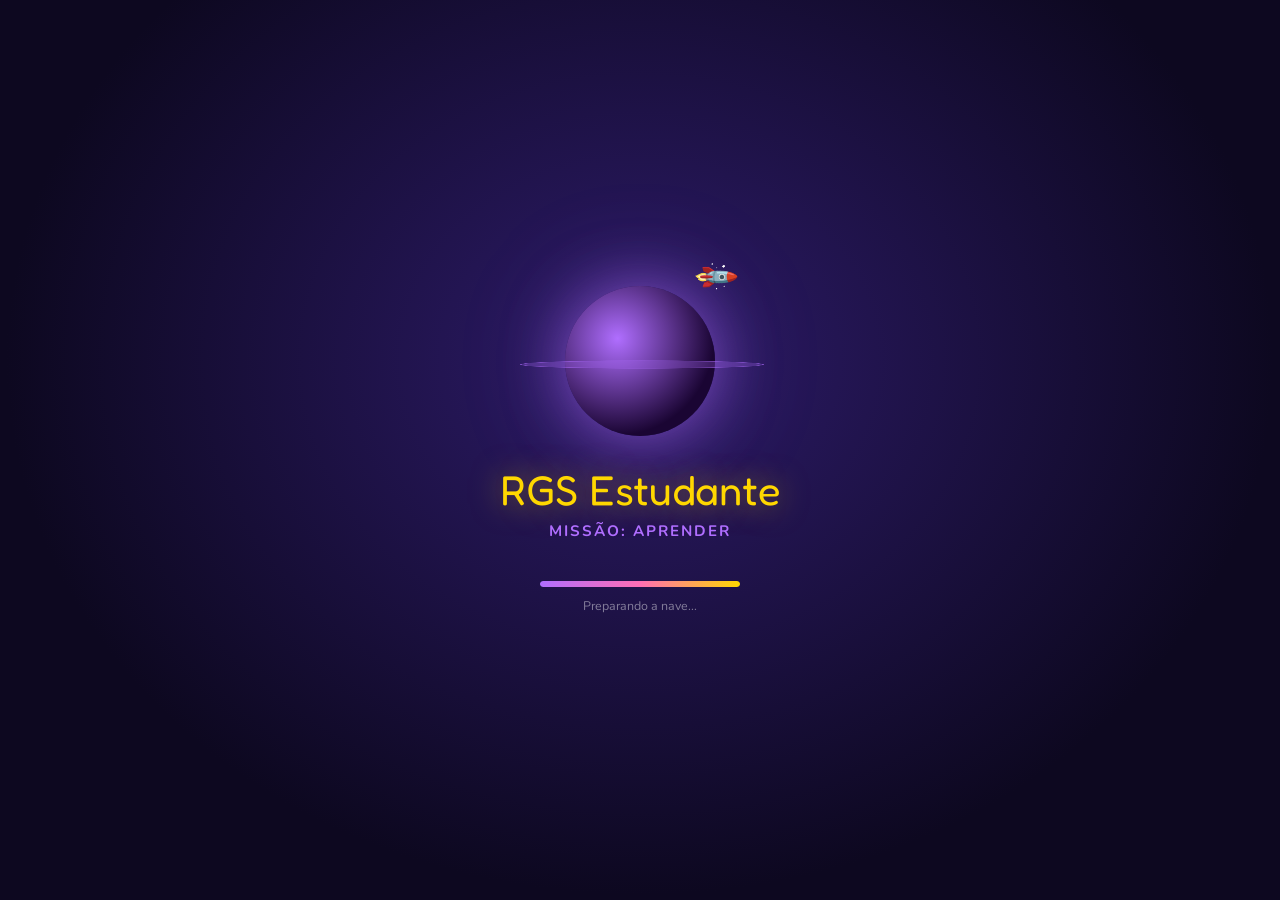
==== commit 8c86e204: "Update index.html" ====
--- a/index.html
+++ b/index.html
@@ -6,6 +6,14 @@
 <title>RGS Estudante 🚀</title>
 <link href="https://fonts.googleapis.com/css2?family=Fredoka+One&family=Nunito:wght@400;600;700;800;900&display=swap" rel="stylesheet">
 <link rel="stylesheet" href="app.css">
+
+<!-- PWA -->
+<link rel="manifest" href="manifest.json">
+<meta name="theme-color" content="#b06eff">
+<meta name="apple-mobile-web-app-capable" content="yes">
+<meta name="apple-mobile-web-app-status-bar-style" content="black-translucent">
+<meta name="apple-mobile-web-app-title" content="RGS Estudante">
+<link rel="apple-touch-icon" href="icon-192.png">
 </head>
 <body>
 
@@ -47,6 +55,7 @@
     <div class="logo">RGS<span>Est.</span>🚀<small>ESTUDANTE</small></div>
     <div class="header-right">
       <span class="gs-badge" id="gsBadge">⏳</span>
+      <button class="mode-btn" id="installBtn" onclick="App.installPWA()" style="display:none">📲 Instalar</button>
       <button class="mode-btn" id="modeBtn" onclick="App.toggleMode()">🔒 Pais</button>
     </div>
   </div>
@@ -311,5 +320,14 @@
 </div><!-- /appRoot -->
 
 <script src="app.js"></script>
+<script>
+if ('serviceWorker' in navigator) {
+  window.addEventListener('load', () => {
+    navigator.serviceWorker.register('/RGS_Estudante/sw.js')
+      .then(r => console.log('SW registrado'))
+      .catch(e => console.log('SW erro:', e));
+  });
+}
+</script>
 </body>
 </html>
--- a/app.css
+++ b/app.css
@@ -0,0 +1,443 @@
+/* ══════════════════════════════════════════
+   RGS ESTUDANTE — app.css
+══════════════════════════════════════════ */
+:root {
+  --gold:    #FFD700;
+  --pink:    #ff6eb4;
+  --blue:    #64c8ff;
+  --purple:  #b06eff;
+  --red:     #ff4757;
+  --orange:  #ff8c42;
+  --neon:    #39ff14;
+  --bg:      #0d0820;
+  --s1:      rgba(255,255,255,0.07);
+  --s2:      rgba(255,255,255,0.13);
+  --border:  rgba(255,255,255,0.12);
+  --text:    #f0e6ff;
+  --muted:   rgba(255,255,255,0.45);
+}
+
+* { box-sizing:border-box; margin:0; padding:0; -webkit-tap-highlight-color:transparent; }
+html,body { height:100%; }
+body {
+  background: var(--bg);
+  font-family: 'Nunito', sans-serif;
+  color: var(--text);
+  min-height: 100vh;
+  overflow-x: hidden;
+}
+body::before {
+  content:'';
+  position:fixed; inset:0;
+  background:
+    radial-gradient(ellipse at 20% 20%, rgba(176,110,255,.15) 0%, transparent 55%),
+    radial-gradient(ellipse at 80% 80%, rgba(100,200,255,.10) 0%, transparent 55%);
+  pointer-events:none; z-index:0;
+}
+
+/* ── STAR CANVAS ── */
+#starCanvas { position:fixed; top:0; left:0; width:100%; height:100%; pointer-events:none; z-index:0; }
+
+/* ── APP ROOT ── */
+#appRoot { position:relative; z-index:1; max-width:520px; margin:0 auto; padding:1rem; }
+
+/* ── SCREENS ── */
+.screen { display:none; }
+.screen.active { display:block; }
+
+/* ══════════════════════════════════════════
+   SPLASH
+══════════════════════════════════════════ */
+#splash {
+  position:fixed; inset:0; z-index:999;
+  display:flex; flex-direction:column; align-items:center; justify-content:center;
+  background:radial-gradient(ellipse at 50% 40%, #2d1b69 0%, #0d0820 70%);
+  overflow:hidden;
+}
+.splash-planet {
+  width:150px; height:150px; border-radius:50%;
+  background:radial-gradient(circle at 35% 35%, #b06eff, #1a0533 70%);
+  box-shadow:0 0 60px rgba(176,110,255,.6), 0 0 120px rgba(176,110,255,.2);
+  position:relative;
+  animation:float 3s ease-in-out infinite;
+}
+.splash-planet::after {
+  content:''; position:absolute; left:-30%; top:42%;
+  width:160%; height:18%; background:rgba(176,110,255,.25);
+  border-radius:50%; border:2px solid rgba(176,110,255,.5);
+  transform:rotateX(75deg);
+}
+.rocket-wrap {
+  position:absolute; top:-28px; right:-18px;
+  animation:orbit 6s linear infinite;
+  transform-origin:-38px 50px;
+}
+.rocket-wrap span { font-size:1.8rem; display:block; transform:rotate(45deg); }
+@keyframes float  { 0%,100%{transform:translateY(0)} 50%{transform:translateY(-14px)} }
+@keyframes orbit  { from{transform:rotate(0deg)} to{transform:rotate(360deg)} }
+
+.splash-name {
+  font-family:'Fredoka One'; font-size:2.6rem; color:var(--gold);
+  margin-top:1.75rem; text-shadow:0 0 30px rgba(255,215,0,.5);
+  opacity:0; animation:fadeUp .8s .6s forwards;
+}
+.splash-sub {
+  font-size:.95rem; color:var(--purple); margin-top:6px;
+  font-weight:700; letter-spacing:2px;
+  opacity:0; animation:fadeUp .8s 1s forwards;
+}
+.splash-bar-wrap {
+  width:200px; height:6px; background:rgba(255,255,255,.1);
+  border-radius:20px; margin-top:2.5rem; overflow:hidden;
+  opacity:0; animation:fadeUp .8s 1.3s forwards;
+}
+.splash-bar {
+  height:100%; width:0%; border-radius:20px;
+  background:linear-gradient(90deg, var(--purple), var(--pink), var(--gold));
+  animation:loadBar 2.2s 1.5s ease forwards;
+}
+.splash-txt {
+  font-size:.78rem; color:var(--muted); margin-top:10px;
+  opacity:0; animation:fadeUp .5s 1.5s forwards;
+}
+@keyframes fadeUp  { from{opacity:0;transform:translateY(18px)} to{opacity:1;transform:translateY(0)} }
+@keyframes loadBar { 0%{width:0} 30%{width:40%} 70%{width:75%} 100%{width:100%} }
+#splash.hide { animation:splashOut .65s forwards; }
+@keyframes splashOut { from{opacity:1;transform:scale(1)} to{opacity:0;transform:scale(1.05);pointer-events:none} }
+
+/* ── SHOOTING STARS ── */
+.shoot {
+  position:fixed; top:0; left:0; border-radius:50%;
+  background:white; pointer-events:none; z-index:1;
+  animation:shoot linear forwards;
+}
+@keyframes shoot { from{opacity:1} to{transform:translate(var(--dx),var(--dy));opacity:0} }
+
+/* ══════════════════════════════════════════
+   LOADING OVERLAY
+══════════════════════════════════════════ */
+#loadingOverlay {
+  position:fixed; inset:0; background:rgba(13,8,32,.85);
+  z-index:800; display:none;
+  align-items:center; justify-content:center; flex-direction:column; gap:1rem;
+}
+#loadingOverlay.show { display:flex; }
+.loading-msg { font-family:'Fredoka One'; font-size:1.1rem; color:var(--gold); }
+
+/* ── SPINNER ── */
+.spinner {
+  border:3px solid rgba(255,255,255,.15);
+  border-top-color:var(--purple);
+  border-radius:50%;
+  animation:spin .7s linear infinite;
+}
+.spinner.lg { width:42px; height:42px; border-width:4px; }
+.spinner.sm { width:18px; height:18px; display:inline-block; vertical-align:middle; }
+@keyframes spin { to{transform:rotate(360deg)} }
+
+/* ══════════════════════════════════════════
+   TOAST
+══════════════════════════════════════════ */
+.toast {
+  position:fixed; bottom:1.5rem; left:50%; transform:translateX(-50%);
+  background:rgba(20,8,50,.97); border:1px solid rgba(176,110,255,.4);
+  border-radius:16px; padding:.7rem 1.2rem;
+  font-weight:800; font-size:.87rem; z-index:900;
+  opacity:0; transition:opacity .3s; pointer-events:none;
+  white-space:nowrap; max-width:90vw; text-align:center;
+}
+.toast.show { opacity:1; }
+
+/* ══════════════════════════════════════════
+   HEADER
+══════════════════════════════════════════ */
+.header {
+  background:var(--s1); backdrop-filter:blur(14px);
+  border:1px solid var(--border); border-radius:20px;
+  padding:.85rem 1.2rem; margin-bottom:1.2rem;
+  display:flex; align-items:center; justify-content:space-between;
+}
+.logo { font-family:'Fredoka One'; font-size:1.45rem; color:var(--gold); }
+.logo span { color:var(--pink); margin:0 3px; }
+.logo small { font-size:.58rem; color:var(--muted); display:block; font-family:'Nunito'; font-weight:700; letter-spacing:2px; }
+.header-right { display:flex; align-items:center; gap:8px; }
+.gs-badge {
+  font-size:.68rem; font-weight:800; padding:3px 10px; border-radius:10px;
+  background:rgba(255,215,0,.15); color:var(--gold); border:1px solid rgba(255,215,0,.3);
+}
+.gs-badge.ok  { background:rgba(57,255,20,.15); color:var(--neon);   border-color:rgba(57,255,20,.3); }
+.gs-badge.err { background:rgba(255,71,87,.15); color:var(--red);    border-color:rgba(255,71,87,.3); }
+.mode-btn {
+  background:var(--s2); border:1px solid var(--border);
+  border-radius:12px; color:var(--text); font-family:'Nunito';
+  font-weight:800; font-size:.76rem; padding:6px 13px; cursor:pointer; transition:all .2s;
+}
+.mode-btn:hover { background:rgba(255,255,255,.22); }
+
+/* ══════════════════════════════════════════
+   CARDS & GENERICS
+══════════════════════════════════════════ */
+.card {
+  background:var(--s1); border:1px solid var(--border);
+  border-radius:18px; padding:1.1rem 1.25rem; margin-bottom:1rem;
+}
+.center-wrap {
+  min-height:72vh; display:flex; flex-direction:column;
+  align-items:center; justify-content:center;
+}
+.section-title {
+  font-family:'Fredoka One'; font-size:1rem; color:var(--blue);
+  margin-bottom:.65rem; display:flex; align-items:center; gap:7px;
+}
+.back-btn {
+  background:var(--s1); border:1px solid var(--border);
+  border-radius:11px; padding:6px 15px; cursor:pointer;
+  font-family:'Nunito'; font-weight:800; font-size:.8rem;
+  color:var(--text); margin-bottom:1rem; transition:all .2s;
+}
+.back-btn:hover { background:var(--s2); }
+
+/* ══════════════════════════════════════════
+   BUTTONS
+══════════════════════════════════════════ */
+.btn {
+  border:none; border-radius:13px; padding:.75rem 1.4rem;
+  font-family:'Fredoka One'; font-size:.95rem; cursor:pointer;
+  transition:all .2s; display:inline-flex; align-items:center;
+  justify-content:center; gap:6px;
+}
+.btn:hover:not(:disabled) { transform:scale(1.02); opacity:.92; }
+.btn:disabled { opacity:.5; cursor:default; transform:none; }
+.btn.block { width:100%; }
+.btn.sm { padding:.5rem 1rem; font-size:.82rem; }
+.btn.primary { background:linear-gradient(135deg, var(--purple), var(--pink)); color:white; }
+.btn.success { background:linear-gradient(135deg, var(--neon), #00cc44); color:#0a3300; }
+.btn.orange  { background:linear-gradient(135deg, var(--orange), var(--red)); color:white; }
+.btn.ghost   { background:var(--s1); border:1px solid var(--border); color:var(--text); font-family:'Nunito'; font-weight:800; }
+.btn.danger  { background:rgba(255,71,87,.18); border:1px solid rgba(255,71,87,.3); color:var(--red); font-family:'Nunito'; font-weight:800; font-size:.75rem; padding:4px 10px; border-radius:8px; }
+
+/* ══════════════════════════════════════════
+   FORM FIELDS
+══════════════════════════════════════════ */
+.field-label { font-size:.77rem; font-weight:800; color:var(--blue); margin-bottom:5px; display:block; }
+.field {
+  width:100%; background:rgba(255,255,255,.07); border:1.5px solid var(--border);
+  border-radius:12px; padding:.65rem .9rem; font-family:'Nunito';
+  font-size:.9rem; color:var(--text); outline:none;
+  margin-bottom:.85rem; transition:border .2s;
+}
+.field:focus { border-color:var(--purple); }
+.field option { background:#1a0533; }
+.error-msg { color:var(--red); font-size:.8rem; margin-bottom:.6rem; display:none; }
+.tip { background:rgba(100,200,255,.07); border:1px solid rgba(100,200,255,.2); border-radius:10px; padding:.65rem; font-size:.76rem; color:var(--blue); line-height:1.5; margin-bottom:.85rem; }
+
+/* ══════════════════════════════════════════
+   LOGIN SCREEN
+══════════════════════════════════════════ */
+.login-planet {
+  width:80px; height:80px; border-radius:50%;
+  background:radial-gradient(circle at 35% 35%, var(--purple), #1a0533 70%);
+  box-shadow:0 0 36px rgba(176,110,255,.5);
+  display:flex; align-items:center; justify-content:center;
+  font-size:2.2rem; margin-bottom:1.4rem;
+  animation:float 3s ease-in-out infinite;
+}
+.login-title { font-family:'Fredoka One'; font-size:1.9rem; color:var(--gold); text-align:center; }
+.login-sub   { font-size:.87rem; color:var(--muted); margin-top:4px; margin-bottom:1.75rem; text-align:center; }
+.login-card  { width:100%; max-width:340px; }
+
+/* ══════════════════════════════════════════
+   HERO CARD
+══════════════════════════════════════════ */
+.hero-card {
+  background:linear-gradient(135deg,rgba(176,110,255,.27),rgba(57,255,20,.07));
+  border:1px solid rgba(176,110,255,.33); border-radius:22px;
+  padding:1.35rem 1.5rem; margin-bottom:1.1rem; position:relative; overflow:hidden;
+}
+.hero-card::before { content:'🚀'; position:absolute; top:-8px; right:-8px; font-size:5rem; opacity:.08; transform:rotate(30deg); }
+.hero-greeting { font-family:'Fredoka One'; font-size:1.5rem; color:var(--gold); }
+.hero-name     { font-family:'Fredoka One'; font-size:1.9rem; color:white; }
+.hero-sub      { font-size:.83rem; opacity:.6; margin-top:2px; }
+.xp-bar-wrap   { margin-top:.9rem; }
+.xp-label      { font-size:.72rem; opacity:.6; margin-bottom:4px; display:flex; justify-content:space-between; }
+.xp-track      { background:rgba(255,255,255,.1); border-radius:20px; height:13px; overflow:hidden; }
+.xp-fill       { background:linear-gradient(90deg, var(--gold), var(--pink)); height:100%; border-radius:20px; transition:width 1s ease; width:0%; }
+
+/* ── STATS ── */
+.stats-row { display:flex; gap:.65rem; margin-bottom:1.1rem; }
+.stat-card { flex:1; background:var(--s1); border:1px solid var(--border); border-radius:15px; padding:.7rem .4rem; text-align:center; }
+.stat-num  { font-family:'Fredoka One'; font-size:1.45rem; color:var(--gold); }
+.stat-lbl  { font-size:.63rem; opacity:.58; }
+
+/* ══════════════════════════════════════════
+   MISSION CARDS
+══════════════════════════════════════════ */
+.mission-card {
+  background:var(--s1); border:1px solid var(--border);
+  border-radius:17px; padding:.95rem 1.15rem; margin-bottom:.65rem;
+  cursor:pointer; transition:all .22s;
+}
+.mission-card:hover  { border-color:var(--purple); background:var(--s2); transform:translateY(-2px); }
+.mission-card:active { transform:scale(.97); }
+.mission-header { display:flex; align-items:center; gap:9px; margin-bottom:5px; }
+.mission-icon   { font-size:1.85rem; }
+.mission-name   { font-weight:800; font-size:.95rem; }
+.mission-meta   { font-size:.73rem; opacity:.6; }
+.mission-footer { display:flex; gap:5px; margin-top:7px; flex-wrap:wrap; }
+
+/* ── BADGES ── */
+.badge { font-size:.66rem; font-weight:800; padding:3px 9px; border-radius:20px; display:inline-block; }
+.b-xp   { background:rgba(255,215,0,.17);  color:var(--gold);   border:1px solid rgba(255,215,0,.33); }
+.b-subj { background:rgba(100,200,255,.17);color:var(--blue);   border:1px solid rgba(100,200,255,.33); }
+.b-done { background:rgba(57,255,20,.13);  color:var(--neon);   border:1px solid rgba(57,255,20,.28); }
+.b-diff { background:rgba(255,140,66,.17); color:var(--orange); border:1px solid rgba(255,140,66,.33); }
+.b-pend { background:rgba(255,215,0,.13);  color:var(--gold);   border:1px solid rgba(255,215,0,.28); }
+.b-ok   { background:rgba(57,255,20,.13);  color:var(--neon);   border:1px solid rgba(57,255,20,.28); }
+.b-err  { background:rgba(255,71,87,.13);  color:var(--red);    border:1px solid rgba(255,71,87,.28); }
+
+.empty-state { text-align:center; padding:1.75rem 1rem; opacity:.52; }
+.empty-icon  { font-size:2.3rem; margin-bottom:.5rem; }
+.empty-msg   { font-size:.83rem; line-height:1.5; }
+
+/* ══════════════════════════════════════════
+   TASK SCREEN
+══════════════════════════════════════════ */
+.task-header { }
+.task-title  { font-family:'Fredoka One'; font-size:1.2rem; color:var(--gold); margin-bottom:.5rem; }
+.prog-label  { font-size:.72rem; opacity:.62; margin-bottom:4px; display:flex; justify-content:space-between; }
+.prog-track  { background:rgba(255,255,255,.1); border-radius:20px; height:9px; overflow:hidden; }
+.prog-fill   { background:linear-gradient(90deg, var(--blue), var(--purple)); height:100%; border-radius:20px; transition:width .5s; width:0%; }
+
+.question-card { background:linear-gradient(135deg,rgba(100,200,255,.1),rgba(176,110,255,.12)); border-color:rgba(100,200,255,.27); }
+.q-num  { font-size:.7rem; color:var(--blue); font-weight:800; margin-bottom:5px; letter-spacing:1px; }
+.q-text { font-size:1.03rem; font-weight:700; line-height:1.44; }
+
+.options-grid { display:grid; grid-template-columns:1fr 1fr; gap:.55rem; margin-bottom:.9rem; }
+.opt-btn {
+  background:var(--s1); border:1.5px solid var(--border);
+  border-radius:13px; padding:.78rem .5rem; cursor:pointer;
+  font-family:'Nunito'; font-weight:800; font-size:.86rem;
+  color:var(--text); transition:all .17s; text-align:center; line-height:1.3;
+}
+.opt-btn:hover:not(:disabled) { border-color:var(--purple); background:rgba(176,110,255,.2); transform:scale(1.03); }
+.opt-btn.correct { background:rgba(57,255,20,.2); border-color:var(--neon); color:var(--neon); }
+.opt-btn.wrong   { background:rgba(255,71,87,.2); border-color:var(--red);  color:var(--red); }
+.opt-btn:disabled { cursor:default; }
+
+.open-ans {
+  width:100%; background:var(--s2); border:1.5px solid var(--border);
+  border-radius:13px; padding:.78rem .95rem; font-family:'Nunito';
+  font-size:.97rem; color:var(--text); resize:none; outline:none; margin-bottom:.7rem;
+}
+.open-ans:focus { border-color:var(--purple); }
+
+.feedback-bar {
+  border-radius:13px; padding:.7rem 1rem; margin-bottom:.7rem;
+  font-weight:800; display:none; align-items:center; gap:7px; font-size:.92rem;
+}
+.feedback-bar.correct { background:rgba(57,255,20,.13); border:1px solid rgba(57,255,20,.33); color:var(--neon); display:flex; }
+.feedback-bar.wrong   { background:rgba(255,71,87,.13); border:1px solid rgba(255,71,87,.33); color:var(--red);  display:flex; }
+
+.next-btn { display:none; }
+.next-btn.visible { display:flex; }
+
+/* ══════════════════════════════════════════
+   RESULT SCREEN
+══════════════════════════════════════════ */
+.result-card { text-align:center; background:linear-gradient(135deg,rgba(255,215,0,.13),rgba(176,110,255,.13)); border-color:rgba(255,215,0,.27); }
+.result-trophy { font-size:4.2rem; margin-bottom:.4rem; animation:trophyBounce .6s .2s both; }
+@keyframes trophyBounce { 0%{transform:scale(0) rotate(-20deg)} 70%{transform:scale(1.2) rotate(5deg)} 100%{transform:scale(1) rotate(0)} }
+.result-title  { font-family:'Fredoka One'; font-size:1.9rem; color:var(--gold); }
+.result-sub    { font-size:.86rem; opacity:.72; margin-top:3px; }
+.result-score  { font-family:'Fredoka One'; font-size:3.2rem; margin:1rem 0; background:linear-gradient(135deg,var(--gold),var(--pink)); -webkit-background-clip:text; -webkit-text-fill-color:transparent; background-clip:text; }
+.result-stats  { display:flex; gap:1rem; justify-content:center; margin-top:.9rem; }
+.rs     { text-align:center; }
+.rs-num { font-family:'Fredoka One'; font-size:1.35rem; color:var(--blue); }
+.rs-lbl { font-size:.7rem; opacity:.62; }
+.xp-gained { background:rgba(255,215,0,.13); border:1px solid rgba(255,215,0,.27); border-radius:13px; padding:.7rem; margin-top:.9rem; font-family:'Fredoka One'; font-size:1.05rem; color:var(--gold); }
+
+/* ══════════════════════════════════════════
+   PIN SCREEN
+══════════════════════════════════════════ */
+.pin-dots { display:flex; gap:12px; justify-content:center; margin-bottom:1.4rem; }
+.pin-dot  { width:15px; height:15px; border-radius:50%; border:2px solid var(--purple); transition:all .2s; }
+.pin-dot.filled { background:var(--purple); transform:scale(1.12); }
+.numpad   { display:grid; grid-template-columns:repeat(3,1fr); gap:9px; margin-bottom:1rem; }
+.num-btn  { background:var(--s1); border:1px solid var(--border); border-radius:13px; padding:.9rem; font-family:'Fredoka One'; font-size:1.25rem; color:var(--text); cursor:pointer; transition:all .15s; }
+.num-btn:hover  { background:var(--s2); border-color:var(--purple); }
+.num-btn:active { transform:scale(.93); }
+.num-btn.del { background:rgba(255,71,87,.15); border-color:rgba(255,71,87,.3); color:var(--red); }
+.num-btn.ok  { background:linear-gradient(135deg,var(--purple),var(--pink)); border:none; color:white; }
+
+/* ══════════════════════════════════════════
+   PARENT PANEL
+══════════════════════════════════════════ */
+.parent-band {
+  background:linear-gradient(135deg,rgba(255,140,66,.2),rgba(255,71,87,.13));
+  border:1px solid rgba(255,140,66,.28); border-radius:18px;
+  padding:.95rem 1.2rem; margin-bottom:1rem;
+  display:flex; align-items:center; justify-content:space-between;
+}
+.parent-title { font-family:'Fredoka One'; font-size:1.12rem; color:var(--orange); }
+.parent-sub   { font-size:.74rem; opacity:.62; }
+
+/* ── TABS ── */
+.tab-bar { display:flex; gap:.4rem; margin-bottom:1rem; overflow-x:auto; padding-bottom:2px; }
+.tab-bar::-webkit-scrollbar { display:none; }
+.tab-btn {
+  flex-shrink:0; background:var(--s1); border:1px solid var(--border);
+  border-radius:11px; padding:.5rem .75rem; cursor:pointer; font-family:'Nunito';
+  font-weight:800; font-size:.73rem; color:var(--muted); transition:all .2s; white-space:nowrap;
+}
+.tab-btn.active { background:rgba(176,110,255,.25); border-color:var(--purple); color:var(--purple); }
+.tab-pane { display:none; }
+.tab-pane.active { display:block; }
+
+/* ── KPI ROW ── */
+.kpi-row { display:grid; grid-template-columns:repeat(2,1fr); gap:.75rem; margin-bottom:1.2rem; }
+.kpi      { background:var(--s1); border:1px solid var(--border); border-radius:16px; padding:1rem; }
+.kpi-icon { font-size:1.3rem; margin-bottom:.2rem; }
+.kpi-num  { font-family:'Fredoka One'; font-size:1.8rem; color:var(--gold); }
+.kpi-lbl  { font-size:.7rem; color:var(--muted); }
+
+/* ── TABLES ── */
+.table-wrap { background:var(--s1); border:1px solid var(--border); border-radius:16px; overflow:hidden; margin-bottom:1rem; }
+table { width:100%; border-collapse:collapse; }
+th { padding:.65rem .9rem; text-align:left; font-size:.7rem; font-weight:800; color:var(--muted); text-transform:uppercase; letter-spacing:.5px; background:rgba(0,0,0,.2); }
+td { padding:.7rem .9rem; font-size:.82rem; border-top:1px solid rgba(255,255,255,.05); }
+tr:hover td { background:rgba(255,255,255,.03); }
+.avatar { width:30px; height:30px; border-radius:50%; background:linear-gradient(135deg,var(--purple),var(--pink)); display:inline-flex; align-items:center; justify-content:center; font-family:'Fredoka One'; font-size:.82rem; vertical-align:middle; margin-right:7px; }
+.bar-wrap  { display:flex; align-items:center; gap:7px; }
+.bar-track { flex:1; background:rgba(255,255,255,.1); border-radius:20px; height:7px; overflow:hidden; }
+.bar-fill  { height:100%; border-radius:20px; background:linear-gradient(90deg,var(--purple),var(--pink)); }
+.nota-n    { font-family:'Fredoka One'; font-size:.9rem; min-width:24px; text-align:right; }
+
+/* ── FORM CARD ── */
+.form-card  { margin-bottom:1rem; }
+.form-title { font-family:'Fredoka One'; font-size:1.05rem; color:var(--gold); margin-bottom:.9rem; }
+.form-row2  { display:grid; grid-template-columns:1fr 1fr; gap:.85rem; }
+
+/* ── PREVIEW BOX ── */
+.preview-box  { background:rgba(57,255,20,.05); border:1px solid rgba(57,255,20,.2); border-radius:12px; padding:.9rem; margin-top:.75rem; display:none; }
+.preview-box.show { display:block; }
+.preview-ttl  { font-size:.75rem; font-weight:800; color:var(--neon); margin-bottom:6px; }
+.preview-q    { font-size:.8rem; margin-bottom:3px; opacity:.83; }
+
+/* ── RESULT PER STUDENT ── */
+.student-result-block { background:var(--s1); border:1px solid var(--border); border-radius:16px; overflow:hidden; margin-bottom:1.1rem; }
+.srb-head { padding:.85rem 1rem; display:flex; align-items:center; justify-content:space-between; border-bottom:1px solid var(--border); }
+.srb-name { font-family:'Fredoka One'; font-size:1rem; color:var(--blue); }
+.srb-meta { font-size:.7rem; color:var(--muted); margin-top:2px; }
+
+/* ── FX ── */
+@keyframes xpPop { 0%{transform:translate(-50%,-50%) scale(.5);opacity:1} 100%{transform:translate(-50%,-160%) scale(1.3);opacity:0} }
+.xp-pop { position:fixed; left:50%; top:50%; font-family:'Fredoka One'; font-size:1.9rem; color:var(--gold); pointer-events:none; z-index:400; animation:xpPop 1.1s ease-out forwards; text-shadow:0 0 20px rgba(255,215,0,.6); }
+.confetti { position:fixed; pointer-events:none; z-index:300; animation:cDrop linear forwards; }
+@keyframes cDrop { from{transform:translateY(-20px) rotate(0deg);opacity:1} to{transform:translateY(100vh) rotate(720deg);opacity:0} }
+
+/* ── MOBILE ── */
+@media(max-width:480px) {
+  .form-row2 { grid-template-columns:1fr; }
+  .kpi-row   { grid-template-columns:repeat(2,1fr); }
+  .options-grid { grid-template-columns:1fr 1fr; }
+}
